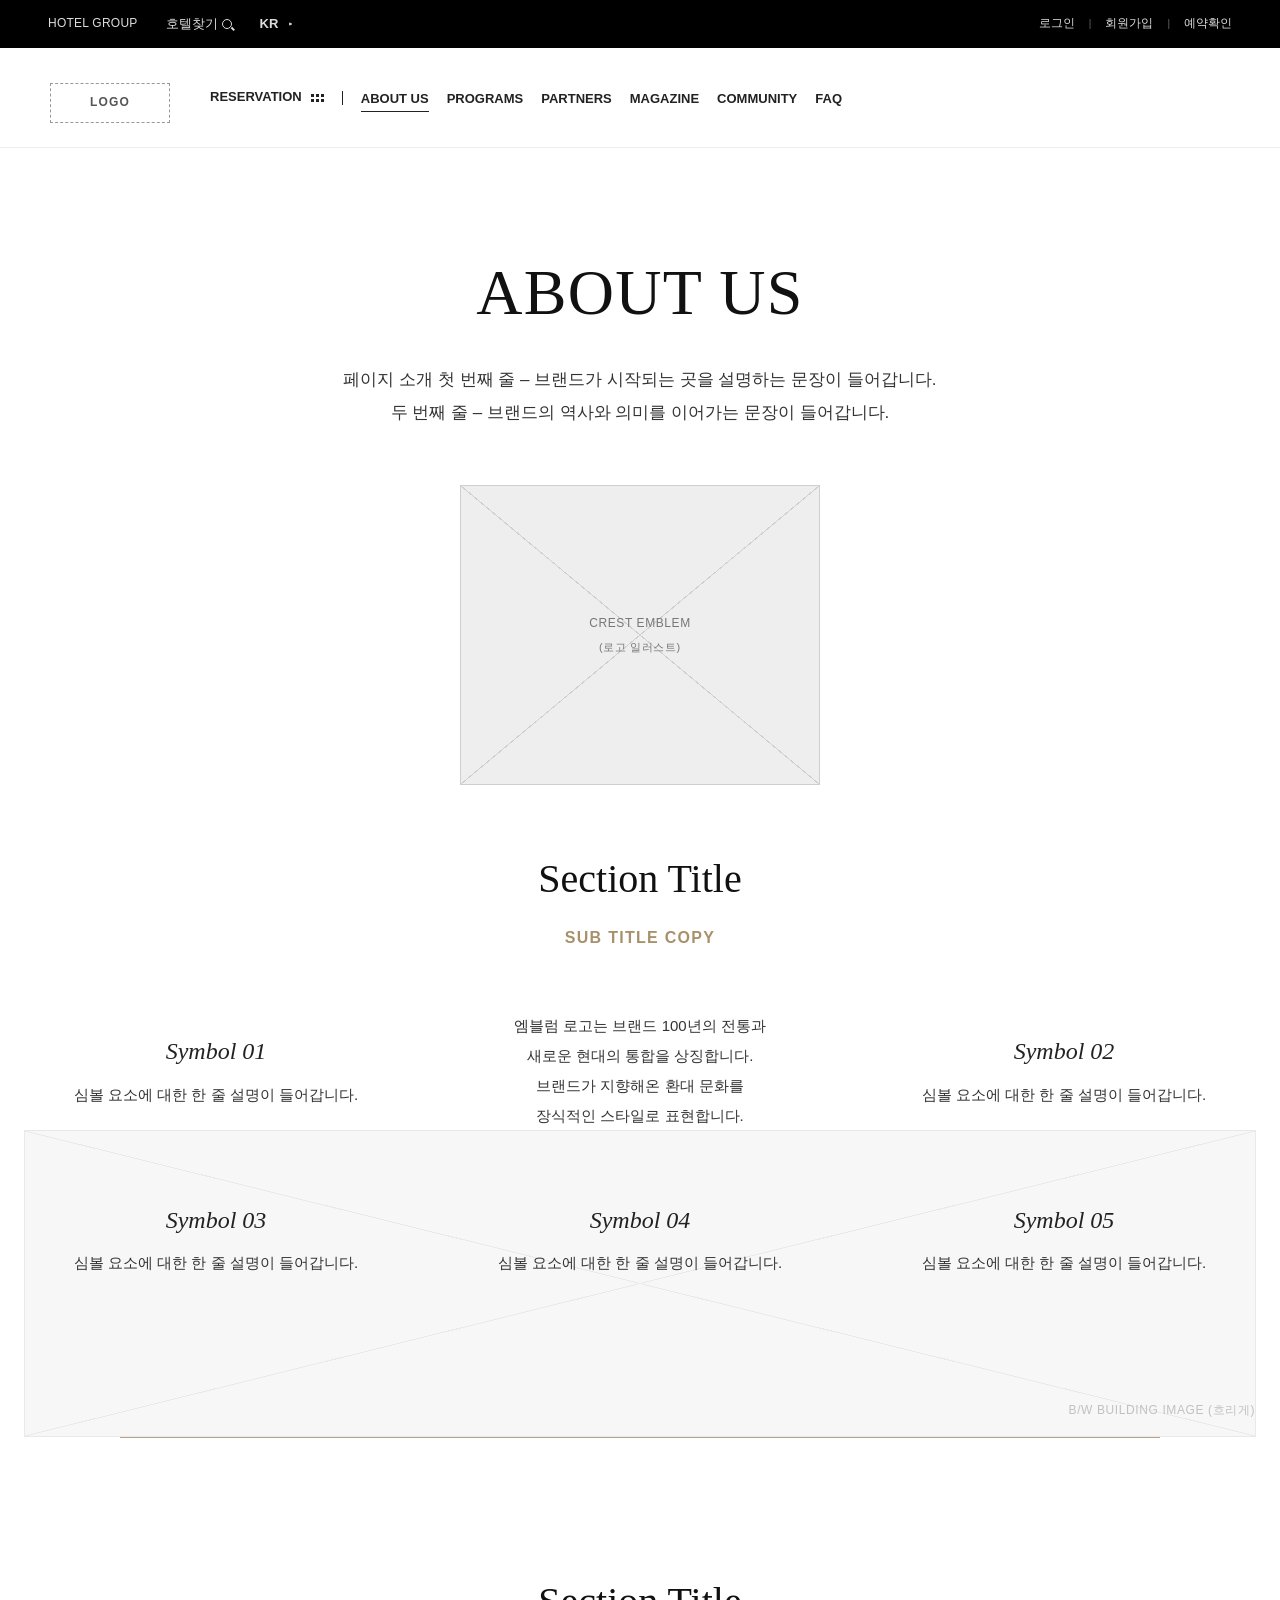
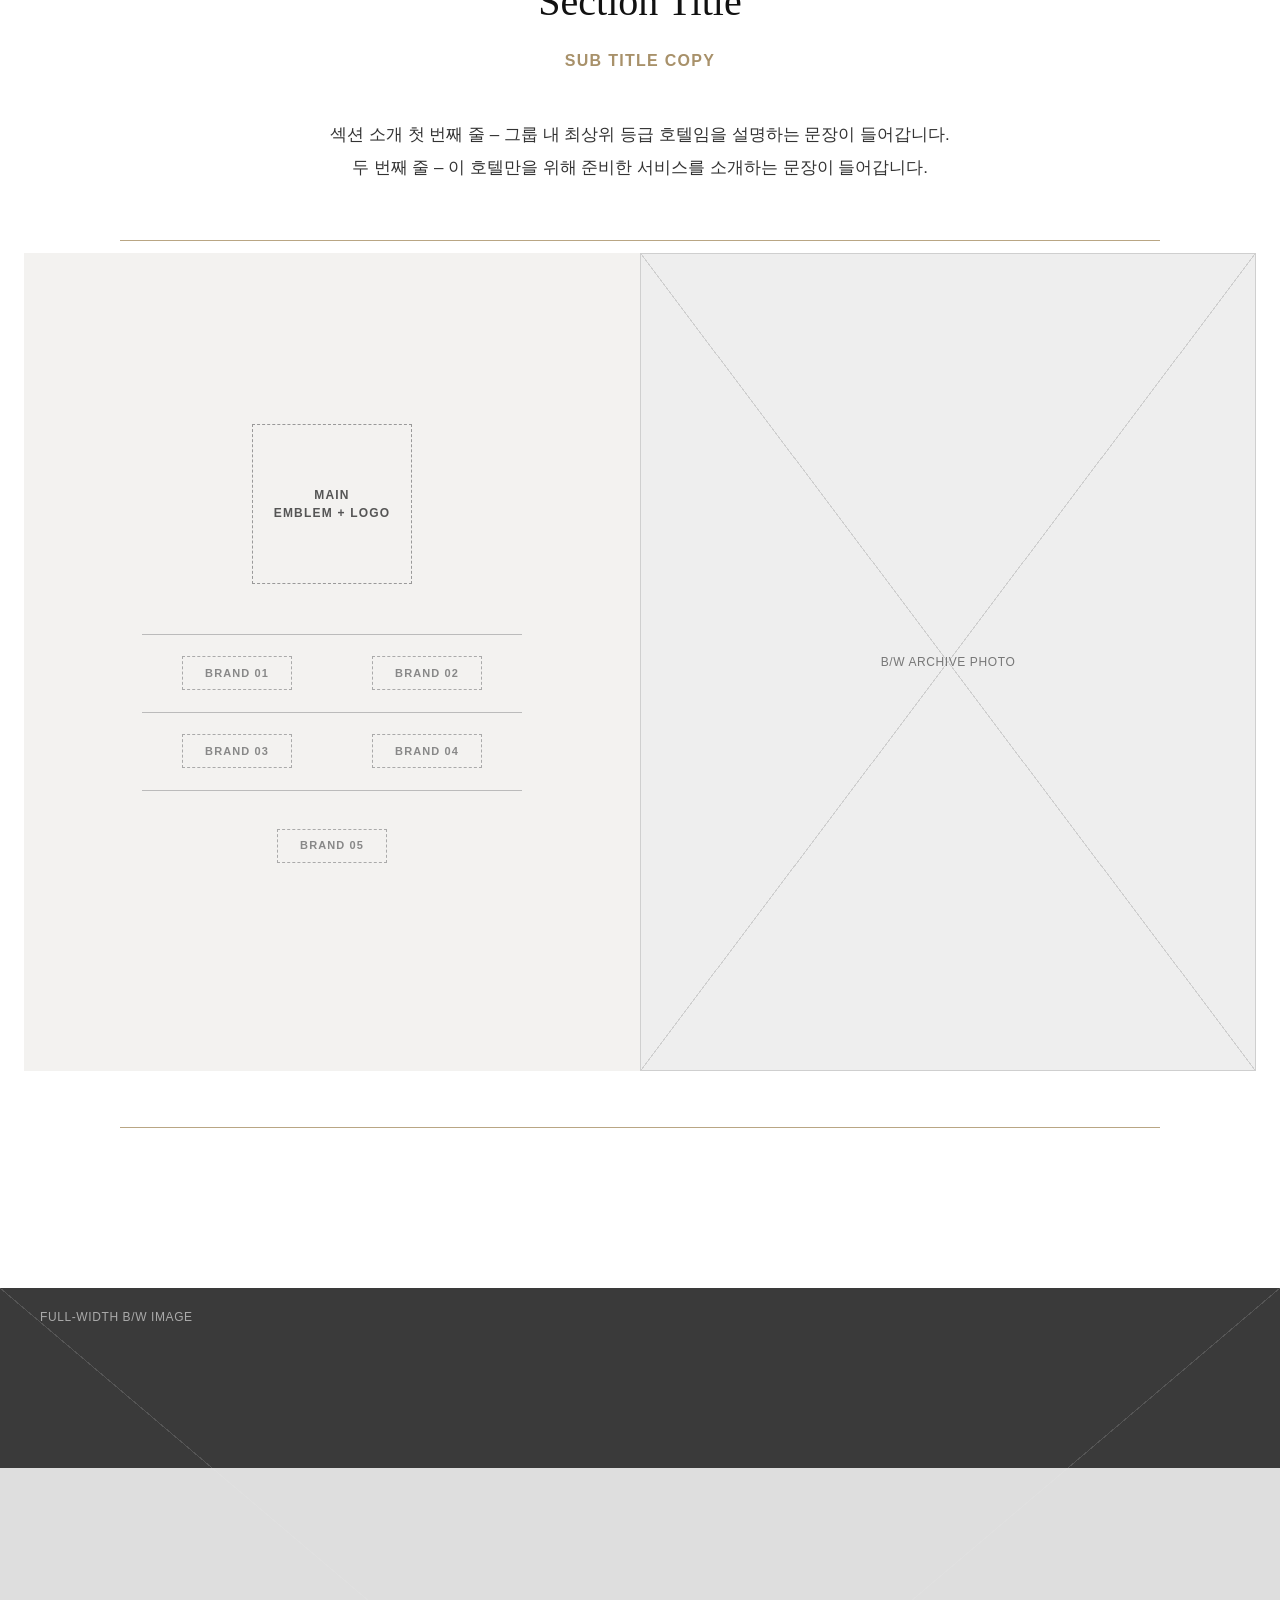
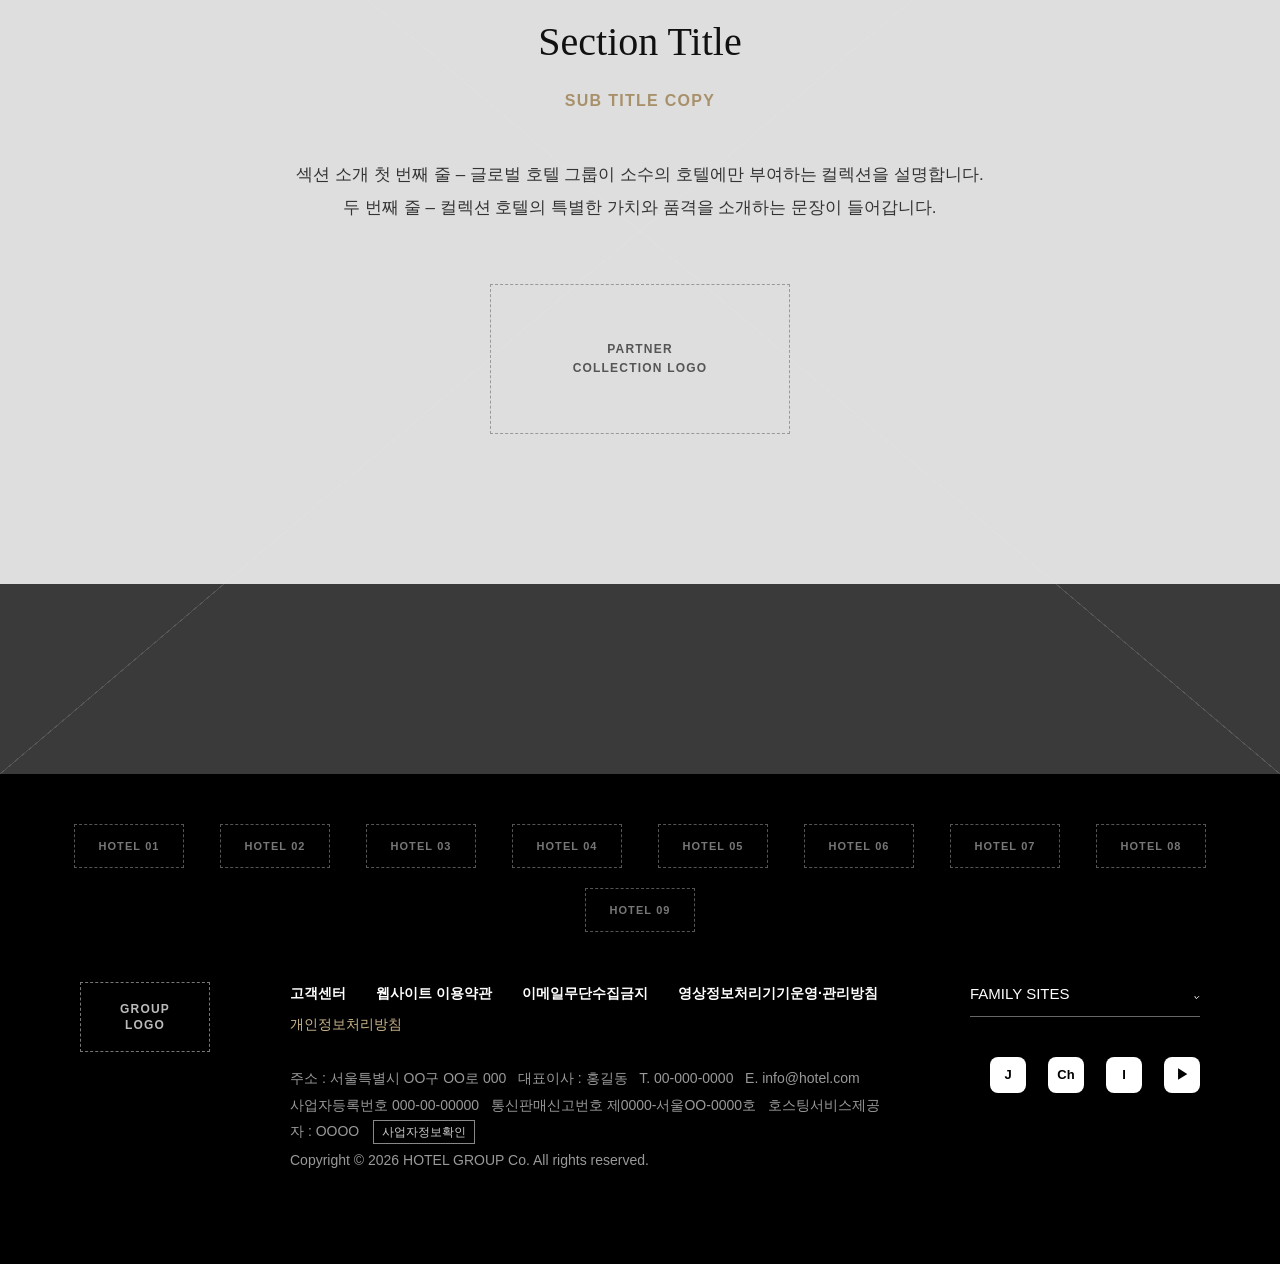
==== about.html @ b09f4f48 "ABOUT US, PROGRAMS, PARTNERS, MAGAZINE, COMMUNITY, FAQ 추가" ====
<!DOCTYPE html>
<html lang="ko" class="is-content">
<head>
  <meta charset="UTF-8">
  <meta name="viewport" content="width=device-width, initial-scale=1.0">
  <title>ABOUT US – Low-fidelity Wireframe</title>
  <link rel="stylesheet" href="css/style.css">
  <link rel="stylesheet" href="css/sub.css">
  <link rel="stylesheet" href="css/about.css">
</head>
<body>

<a href="#content" class="skip">본문 바로가기</a>

<!-- ============================================================
     HEADER
     - data-mode="default"    : 메인 영상 위 (햄버거 · 상품찾기 · KR, 투명)
     - data-mode="default" : 그 외 섹션 (상단 유틸바 + GNB, 흰 배경)
============================================================ -->
<header class="header" id="header" data-mode="default">

  <!-- 히어로용 미니 헤더 -->
  <div class="hd-hero">
    <button type="button" class="btn-ham" aria-label="전체메뉴 열기" aria-expanded="false" aria-controls="allMenu">
      <span></span><span></span><span></span>
    </button>
    <a href="#" class="hd-link">상품찾기 <i class="ico-search" aria-hidden="true"></i></a>
    <button type="button" class="hd-lang">KR <i aria-hidden="true">▸</i></button>
  </div>

  <!-- 기본 헤더 -->
  <div class="hd-full">
    <div class="util-bar">
      <div class="util-left">
        <a href="#" class="group-link">HOTEL GROUP</a>
        <a href="#" class="hd-link">호텔찾기 <i class="ico-search" aria-hidden="true"></i></a>
        <button type="button" class="hd-lang">KR <i aria-hidden="true">▸</i></button>
      </div>
      <ul class="util-right">
        <li><a href="#">로그인</a></li>
        <li><a href="#">회원가입</a></li>
        <li><a href="#">예약확인</a></li>
        <!-- <li><a href="#">멤버십</a></li> -->
      </ul>
    </div>
    <div class="gnb-bar">
      <h1 class="logo"><a href="index.html"><span class="ph-box">LOGO</span></a></h1>
      <nav class="gnb" aria-label="주메뉴">
        <a href="reservation.html" class="reserv-btn">RESERVATION <i class="ico-grid" aria-hidden="true"></i></a>
        <span class="gnb-sep" aria-hidden="true"></span>
        <ul class="gnb-list">
          <li><a href="about.html" class="on" aria-current="page">ABOUT US</a></li>
          <li><a href="programs.html">PROGRAMS</a></li>
          <li><a href="partners.html">PARTNERS</a></li>
          <li><a href="magazine.html">MAGAZINE</a></li>
          <li><a href="community.html">COMMUNITY</a></li>
          <li><a href="faq.html">FAQ</a></li>
        </ul>
      </nav>
      <button type="button" class="btn-ham dark" aria-label="전체메뉴 열기" aria-expanded="false" aria-controls="allMenu">
        <span></span><span></span><span></span>
      </button>
    </div>

    <!-- 서브바 (스크롤 시 GNB 줄 대신 노출) -->
    <div class="sub-bar">
      <p class="sub-name"><a href="index.html">HOTEL NAME</a></p>
      <a href="reservation.html" class="sub-reserv">RESERVATION</a>
      <nav class="crumb" aria-label="현재 위치">
        <ol>
          <li><a href="index.html">HOME</a></li>
          <li class="dd">
            <button type="button" class="dd-btn" aria-expanded="false">ABOUT <i class="caret" aria-hidden="true"></i></button>
            <ul class="dd-list">
              <li><a href="about.html" aria-current="true">ABOUT</a></li>
              <li><a href="programs.html">PROGRAM</a></li>
              <li><a href="partners.html">PARTNERS</a></li>
              <li><a href="magazine.html">MAGAZINE</a></li>
              <li><a href="#">COMMUNITY</a></li>
              <li><a href="faq.html">FAQ</a></li>
              <li><a href="reservation.html">RESERVATION</a></li>
            </ul>
          </li>
          <li class="dd">
            <button type="button" class="dd-btn" aria-expanded="false">ABOUT US <i class="caret" aria-hidden="true"></i></button>
            <ul class="dd-list">
              <li><a href="about.html" aria-current="page">ABOUT US</a></li>
              <li><a href="#">OUR PROMISE</a></li>
              <li><a href="#">LOCATION &amp; TRANSPORTATION</a></li>
              <li><a href="faq.html">FAQ</a></li>
              <li><a href="#">CONTACT US</a></li>
            </ul>
          </li>
        </ol>
      </nav>
    </div>
  </div>
</header>

<!-- ============================================================
     전체메뉴 (슬라이드 다운 / 슬라이드 업)
============================================================ -->
<div class="all-menu" id="allMenu" aria-hidden="true" inert data-fp-ignore>
  <div class="am-head">
    <span class="ph-box emblem">EMBLEM</span>
    <button type="button" class="am-close" aria-label="전체메뉴 닫기"><span></span><span></span></button>
  </div>

  <nav class="am-body" aria-label="전체메뉴">
    <div class="am-col">
      <button type="button" class="am-tit">ABOUT</button>
      <ul class="am-list">
        <li><a href="about.html" aria-current="page">ABOUT US</a></li>
        <li><a href="#">OUR PROMISE</a></li>
        <li><a href="#">LOCATION &amp; TRANSPORTATION</a></li>
        <li><a href="faq.html">FAQ</a></li>
        <li><a href="#">CONTACT US</a></li>
      </ul>
    </div>
    <div class="am-col">
      <button type="button" class="am-tit">PROGRAM</button>
      <ul class="am-list">
        <li><a href="programs.html">한눈에 보기</a></li>
        <li><a href="#">ROOM</a>
          <ul class="am-sub"><li><a href="#">Room Type 01</a></li><li><a href="#">Room Type 02</a></li><li><a href="#">Room Type 03</a></li><li><a href="#">Room Type 04</a></li></ul>
        </li>
        <li><a href="#">SUITE</a>
          <ul class="am-sub"><li><a href="#">Suite Type 01</a></li><li><a href="#">Suite Type 02</a></li><li><a href="#">Suite Type 03</a></li></ul>
        </li>
        <li><a href="#">SPECIALTY SUITE</a>
          <ul class="am-sub"><li><a href="#">Specialty 01</a></li><li><a href="#">Specialty 02</a></li></ul>
        </li>
      </ul>
    </div>
    <div class="am-col">
      <button type="button" class="am-tit">PARTNERS</button>
      <ul class="am-list">
        <li><a href="partners.html">한눈에 보기</a></li>
        <li><a href="#">Restaurant 01</a></li>
        <li><a href="#">Lounge &amp; Bar</a></li>
        <li><a href="#">Restaurant 02</a></li>
        <li><a href="#">Restaurant 03</a></li>
        <li><a href="#">Deli</a></li>
      </ul>
    </div>
    <div class="am-col">
      <button type="button" class="am-tit">MAGAZINE</button>
      <ul class="am-list">
        <li><a href="magazine.html">한눈에 보기</a></li>
        <li><a href="#">PACKAGE</a></li>
        <li><a href="#">EVENT</a></li>
      </ul>
    </div>
    <div class="am-col">
      <button type="button" class="am-tit">COMMUNITY</button>
      <ul class="am-list">
        <li><a href="index.html#meeting">한눈에 보기</a></li>
        <li><a href="#">MEETING</a>
          <ul class="am-sub"><li><a href="#">Signature Event</a></li></ul>
        </li>
        <li><a href="#">WEDDING</a>
          <ul class="am-sub"><li><a href="#">Signature Wedding</a></li></ul>
        </li>
      </ul>
    </div>
    <div class="am-col">
      <button type="button" class="am-tit">FAQ</button>
      <ul class="am-list">
        <li><a href="faq.html">한눈에 보기</a></li>
        <li><a href="#">FITNESS</a></li>
        <li><a href="#">POOL</a></li>
        <li><a href="#">SAUNA</a></li>
        <li><a href="#">PILATES</a></li>
        <li><a href="#">BUSINESS CENTER</a></li>
      </ul>
    </div>
    <div class="am-col">
      <button type="button" class="am-tit">RESERVATION</button>
      <ul class="am-list">
        <li><a href="#">한눈에 보기</a></li>
        <li><a href="#">ART COLLECTION</a></li>
        <li><a href="#">ART TOUR</a></li>
      </ul>
      <p class="am-tit sub">LOUNGE</p>
      <ul class="am-thumbs">
        <li><a href="#"><span class="ph dark">THUMB</span><em>Story 01</em></a></li>
        <li><a href="#"><span class="ph dark">THUMB</span><em>Story 02</em></a></li>
      </ul>
    </div>
  </nav>
</div>

<!-- 본문 (일반 스크롤 – 메인 영상 없음) -->
<main id="content" class="page-about">

    <!-- 01 PAGE INTRO – 첫 화면 : 페이지 타이틀 + 소개 + 대형 엠블럼 -->
    <section class="ab-intro" id="intro">
      <h2 class="ab-page-tit">ABOUT US</h2>
      <p class="ab-page-txt">
        페이지 소개 첫 번째 줄 – 브랜드가 시작되는 곳을 설명하는 문장이 들어갑니다.<br>
        두 번째 줄 – 브랜드의 역사와 의미를 이어가는 문장이 들어갑니다.
      </p>
      <div class="ph ab-emblem">CREST EMBLEM<small>(로고 일러스트)</small></div>
    </section>

    <!-- 02 THE CREST – 엠블럼 구성 요소 설명 (3열 × 2행 + 배경 건물 이미지) -->
    <section class="ab-sec ab-crest" id="crest">
      <div class="ab-head">
        <h2 class="ab-tit">Section Title</h2>
        <p class="ab-sub">SUB TITLE COPY</p>
      </div>

      <div class="crest-body">
        <div class="ph crest-bg" aria-hidden="true">B/W BUILDING IMAGE (흐리게)</div>
        <ul class="crest-grid">
          <li class="crest-item">
            <h3 class="crest-name">Symbol 01</h3>
            <p>심볼 요소에 대한 한 줄 설명이 들어갑니다.</p>
          </li>
          <li class="crest-item crest-lead">
            <p>
              엠블럼 로고는 브랜드 100년의 전통과<br>
              새로운 현대의 통합을 상징합니다.<br>
              브랜드가 지향해온 환대 문화를<br>
              장식적인 스타일로 표현합니다.
            </p>
          </li>
          <li class="crest-item">
            <h3 class="crest-name">Symbol 02</h3>
            <p>심볼 요소에 대한 한 줄 설명이 들어갑니다.</p>
          </li>
          <li class="crest-item">
            <h3 class="crest-name">Symbol 03</h3>
            <p>심볼 요소에 대한 한 줄 설명이 들어갑니다.</p>
          </li>
          <li class="crest-item">
            <h3 class="crest-name">Symbol 04</h3>
            <p>심볼 요소에 대한 한 줄 설명이 들어갑니다.</p>
          </li>
          <li class="crest-item">
            <h3 class="crest-name">Symbol 05</h3>
            <p>심볼 요소에 대한 한 줄 설명이 들어갑니다.</p>
          </li>
        </ul>
      </div>
      <span class="sec-line" aria-hidden="true"></span>
    </section>

    <!-- 03 THE HIGHEST LUXURY – 브랜드 포지션 + 계열 브랜드 로고 패널 / 흑백 사진 -->
    <section class="ab-sec ab-brand" id="brand">
      <div class="ab-head">
        <h2 class="ab-tit">Section Title</h2>
        <p class="ab-sub">SUB TITLE COPY</p>
        <p class="ab-txt">
          섹션 소개 첫 번째 줄 – 그룹 내 최상위 등급 호텔임을 설명하는 문장이 들어갑니다.<br>
          두 번째 줄 – 이 호텔만을 위해 준비한 서비스를 소개하는 문장이 들어갑니다.
        </p>
      </div>
      <span class="sec-line" aria-hidden="true"></span>

      <div class="brand-row">
        <div class="brand-panel">
          <span class="ph-box brand-main">MAIN<br>EMBLEM + LOGO</span>
          <ul class="brand-logos" aria-label="계열 브랜드">
            <li><span class="ph-box">BRAND 01</span></li>
            <li><span class="ph-box">BRAND 02</span></li>
            <li><span class="ph-box">BRAND 03</span></li>
            <li><span class="ph-box">BRAND 04</span></li>
            <li class="full"><span class="ph-box">BRAND 05</span></li>
          </ul>
        </div>
        <div class="ph brand-img">B/W ARCHIVE PHOTO</div>
      </div>
      <span class="sec-line" aria-hidden="true"></span>
    </section>

    <!-- 04 LUXURY COLLECTION – 풀폭 흑백 배경 + 가운데 반투명 밴드 -->
    <section class="ab-collection" id="collection">
      <div class="ph dark coll-bg" aria-hidden="true">FULL-WIDTH B/W IMAGE</div>
      <div class="coll-band">
        <div class="ab-head">
          <h2 class="ab-tit">Section Title</h2>
          <p class="ab-sub">SUB TITLE COPY</p>
          <p class="ab-txt">
            섹션 소개 첫 번째 줄 – 글로벌 호텔 그룹이 소수의 호텔에만 부여하는 컬렉션을 설명합니다.<br>
            두 번째 줄 – 컬렉션 호텔의 특별한 가치와 품격을 소개하는 문장이 들어갑니다.
          </p>
        </div>
        <span class="ph-box coll-logo">PARTNER<br>COLLECTION LOGO</span>
      </div>
    </section>

</main>

<!-- FOOTER -->
      <footer class="footer" id="footer">
        <ul class="family-logos" aria-label="계열 호텔">
          <li><a href="#" class="ph-box">HOTEL 01</a></li>
          <li><a href="#" class="ph-box">HOTEL 02</a></li>
          <li><a href="#" class="ph-box">HOTEL 03</a></li>
          <li><a href="#" class="ph-box">HOTEL 04</a></li>
          <li><a href="#" class="ph-box">HOTEL 05</a></li>
          <li><a href="#" class="ph-box">HOTEL 06</a></li>
          <li><a href="#" class="ph-box">HOTEL 07</a></li>
          <li><a href="#" class="ph-box">HOTEL 08</a></li>
          <li><a href="#" class="ph-box">HOTEL 09</a></li>
        </ul>
        <div class="foot-main">
          <span class="ph-box foot-logo">GROUP<br>LOGO</span>
          <div class="foot-info">
            <ul class="policy">
              <li><a href="#">고객센터</a></li>
              <li><a href="#">웹사이트 이용약관</a></li>
              <li><a href="#">이메일무단수집금지</a></li>
              <li><a href="#">영상정보처리기기운영·관리방침</a></li>
              <li><a href="#" class="point">개인정보처리방침</a></li>
            </ul>
            <address>
              <p>주소 : 서울특별시 OO구 OO로 000 &nbsp; 대표이사 : 홍길동 &nbsp; T. 00-000-0000 &nbsp; E. info@hotel.com</p>
              <p>사업자등록번호 000-00-00000 &nbsp; 통신판매신고번호 제0000-서울OO-0000호 &nbsp; 호스팅서비스제공자 : OOOO <a href="#" class="btn-biz">사업자정보확인</a></p>
              <p class="copy">Copyright © 2026 HOTEL GROUP Co. All rights reserved.</p>
            </address>
          </div>
          <div class="foot-side">
            <div class="family">
              <button type="button" class="family-btn" aria-expanded="false" aria-controls="familyList">FAMILY SITES <i aria-hidden="true">⌄</i></button>
              <ul class="family-list" id="familyList">
                <li><a href="#">Family Site 01</a></li><li><a href="#">Family Site 02</a></li>
                <li><a href="#">Family Site 03</a></li><li><a href="#">Family Site 04</a></li>
                <li><a href="#">Family Site 05</a></li><li><a href="#">Family Site 06</a></li>
              </ul>
            </div>
            <ul class="sns">
              <li><a href="#" class="sns-ico" aria-label="공식 앱">J</a></li>
              <li><a href="#" class="sns-ico" aria-label="메신저 채널">Ch</a></li>
              <li><a href="#" class="sns-ico" aria-label="인스타그램">I</a></li>
              <li><a href="#" class="sns-ico" aria-label="유튜브">▶</a></li>
            </ul>
          </div>
        </div>
      </footer>

<script src="js/ui.js"></script>
<script src="js/sub.js"></script>
</body>
</html>
---- css/style.css ----
@charset "UTF-8";
/* ==========================================================
   Low-fidelity Wireframe – Hotel Main (Fullpage)
   Grayscale / Placeholder
========================================================== */

/* ---------- Reset ---------- */
*, *::before, *::after { box-sizing: border-box; margin: 0; padding: 0; }
body {
  font-family: -apple-system, BlinkMacSystemFont, "Pretendard", "Apple SD Gothic Neo", "Noto Sans KR", "Malgun Gothic", sans-serif;
  font-size: 15px; line-height: 1.6; color: #222; background: #fff;
  -webkit-font-smoothing: antialiased;
}
/* 영상 화면일 때만 문서 스크롤 잠금 */
/* 스크롤바는 항상 표시(영상 화면에서도 같은 폭), 잠금은 body 높이를 화면에 맞춰 자름 */
html { overflow-y: scroll; }
html:not(.is-content) body, html.fp-lock body { height: var(--vh); overflow: hidden; }
ul, ol { list-style: none; }
a { color: inherit; text-decoration: none; }
button { font: inherit; color: inherit; background: none; border: 0; cursor: pointer; }
address { font-style: normal; }
[hidden] { display: none !important; }
:focus-visible { outline: 2px dashed #888; outline-offset: 2px; }
section[tabindex="-1"]:focus { outline: 0; } /* 앵커 이동 시 섹션 전체 테두리 방지 */

/* ---------- Tokens ---------- */
:root {
  --line: #cfcfcf;
  --ph: #eee;
  --sub: #777;
  --band: #eeecea;          /* 이미지 뒤 회색 띠 */
  --util-h: 48px;
  --gnb-h: 100px;
  --header-h: calc(var(--util-h) + var(--gnb-h));
  --vh: 100vh;
  --ease: cubic-bezier(.65, 0, .35, 1);
  --dur: 800ms;
  --serif: "Times New Roman", "Nanum Myeongjo", serif;
}
@supports (height: 100dvh) { :root { --vh: 100dvh; } }

.skip { position: absolute; left: -9999px; z-index: 999; background: #000; color: #fff; padding: 10px 16px; }
.skip:focus { left: 0; top: 0; }

/* ---------- Placeholder ---------- */
.ph {
  display: flex; flex-direction: column; align-items: center; justify-content: center; gap: 6px; text-align: center;
  background:
    linear-gradient(to top right, transparent calc(50% - .5px), var(--line) calc(50% - .5px), var(--line) calc(50% + .5px), transparent calc(50% + .5px)),
    linear-gradient(to bottom right, transparent calc(50% - .5px), var(--line) calc(50% - .5px), var(--line) calc(50% + .5px), transparent calc(50% + .5px)),
    var(--ph);
  border: 1px solid var(--line); color: var(--sub); font-size: 12px; letter-spacing: .05em;
}
.ph.dark {
  background:
    linear-gradient(to top right, transparent calc(50% - .5px), #555 calc(50% - .5px), #555 calc(50% + .5px), transparent calc(50% + .5px)),
    linear-gradient(to bottom right, transparent calc(50% - .5px), #555 calc(50% - .5px), #555 calc(50% + .5px), transparent calc(50% + .5px)),
    #3a3a3a;
  color: #aaa; border: 0;
}
.ph-box {
  display: inline-flex; align-items: center; justify-content: center; text-align: center;
  min-width: 120px; height: 40px; padding: 0 12px;
  border: 1px dashed #999; font-size: 12px; font-weight: 700; letter-spacing: .1em; color: #555;
}
.ph-box.lg { min-width: 200px; height: 72px; }

/* ---------- Typography ---------- */
.label { font-size: 15px; letter-spacing: .06em; color: #8a8a8a; margin-bottom: 18px; }
.h-serif { font-family: var(--serif); font-weight: 400; font-size: 44px; line-height: 1.25; color: #111; }
.h-serif.xl { font-size: 46px; }
.h-serif.sm { font-size: 20px; font-weight: 700; margin-bottom: 10px; }
.link-more { font-family: var(--serif); font-style: italic; font-size: 15px; color: #888; text-decoration: underline; text-underline-offset: 4px; }
.link-more:hover { color: #222; }

/* ==========================================================
   HEADER
========================================================== */
.header { position: fixed; inset: 0 0 auto; z-index: 100; }

/* 히어로 미니 헤더 */
.hd-hero {
  position: absolute; inset: 0 0 auto; height: var(--gnb-h);
  display: flex; align-items: center; gap: 36px; padding: 0 50px; color: #fff;
  transition: opacity .4s, transform .4s;
}
.btn-ham { width: 32px; height: 24px; display: flex; flex-direction: column; justify-content: space-between; transition: transform .4s var(--ease); }
.btn-ham span { display: block; height: 2px; background: currentColor; transition: width .3s; }
.btn-ham span:nth-child(2) { width: 80%; }
.btn-ham span:nth-child(3) { width: 60%; }
.hd-link { font-size: 13px; display: inline-flex; align-items: center; gap: 4px; }
.hd-lang { font-size: 13px; font-weight: 700; display: inline-flex; gap: 10px; align-items: center; }
.hd-lang i { font-size: 9px; font-style: normal; }
.ico-search { display: inline-block; width: 10px; height: 10px; border: 1.5px solid currentColor; border-radius: 50%; position: relative; }
.ico-search::after { content: ""; position: absolute; width: 4px; height: 1.5px; background: currentColor; right: -4px; bottom: -2px; transform: rotate(45deg); }

/* 기본 헤더 */
.hd-full { transform: translateY(-100%); transition: transform .5s var(--ease); background: #fff; }
.util-bar { height: var(--util-h); background: #000; color: #ddd; display: flex; align-items: center; justify-content: space-between; padding: 0 48px; font-size: 12px; }
.util-left { display: flex; align-items: center; gap: 28px; }
.group-link { letter-spacing: .02em; }
.util-right { display: flex; }
.util-right li + li::before { content: "|"; margin: 0 14px; color: #666; font-size: 10px; }
.gnb-bar { height: var(--gnb-h); display: flex; align-items: center; padding: 0 50px; gap: 60px; border-bottom: 1px solid #eee; }
.gnb { display: flex; align-items: center; gap: 0; flex: 1; }
.reserv-btn { font-size: 15px; font-weight: 700; display: inline-flex; align-items: center; gap: 8px; height: var(--gnb-h); }
.ico-grid { width: 14px; height: 10px; background:
  radial-gradient(circle, #222 1.6px, transparent 1.7px) 0 0 / 5px 5px; }
.gnb-sep { width: 1px; height: 14px; background: #222; margin: 0 54px; }
.gnb-list { display: flex; gap: 40px; }
.gnb-list a { font-size: 15px; font-weight: 700; white-space: nowrap; position: relative; }
.gnb-list a::after { content: ""; position: absolute; left: 0; right: 0; bottom: -6px; height: 1px; background: #222; transform: scaleX(0); transition: transform .25s; }
.gnb-list a:hover::after, .gnb-list a.on::after { transform: scaleX(1); }
.gnb-bar .btn-ham { display: none; color: #222; }

/* 모드 전환 */
/* 전체메뉴 열림: 미니 헤더(햄버거 · 상품찾기 · KR)는 제자리에 그대로, 메뉴 위에 표시 */
html.menu-open .header { z-index: 400; pointer-events: none; } /* 투명한 헤더 상자가 메뉴(닫기 버튼)를 덮지 않게 – 미니 헤더만 아래에서 다시 켬 */
html.menu-open .header[data-mode] .hd-hero { opacity: 1; transform: none; color: #fff; }
html.menu-open .hd-hero > * { pointer-events: auto; }  /* 미니 헤더 줄 전체가 아니라 버튼·링크만 클릭 받음 (모바일 X 버튼이 이 줄 안에 있음) */
html.menu-open .header[data-mode] .hd-full { transform: translateY(-100%); }
html.menu-open .hd-hero .btn-ham { transform: rotate(-45deg); }      /* 열림 상태: 사선 */
html.menu-open .hd-hero .btn-ham span { width: 100%; }
.header[data-mode="default"] .hd-hero { opacity: 0; transform: translateY(-20px); pointer-events: none; }
.header[data-mode="default"] .hd-full { transform: none; }

/* ==========================================================
   ALL MENU – 슬라이드 다운 / 슬라이드 업
========================================================== */
.all-menu {
  position: fixed; inset: 0; z-index: 300; background: #111; color: #fff; overflow-y: auto;
  transform: translateY(-100%); visibility: hidden;
  transition: transform .6s var(--ease), visibility 0s linear .6s;
}
.all-menu.open { transform: none; visibility: visible; transition: transform .6s var(--ease), visibility 0s; }
.am-head { position: relative; height: 170px; display: flex; justify-content: center; padding-top: 18px; }
.emblem { border-color: #777; color: #999; width: 120px; height: 100px; }
.am-close { position: absolute; right: 270px; top: 122px; width: 28px; height: 28px; }
.am-close span { position: absolute; left: 0; top: 50%; width: 100%; height: 1.5px; background: #fff; }
.am-close span:first-child { transform: rotate(45deg); }
.am-close span:last-child { transform: rotate(-45deg); }

.am-body { display: grid; grid-template-columns: repeat(7, 1fr); gap: 24px; padding: 30px 250px 60px; }
.am-tit { display: block; font-size: 15px; font-weight: 600; color: #999; letter-spacing: .04em; text-align: left; margin-bottom: 40px; cursor: default; }
.am-tit.sub { margin: 90px 0 18px; }
.am-list > li { margin-bottom: 30px; }
.am-list > li > a { font-size: 18px; font-weight: 700; line-height: 1.2; }
.am-list > li > a:hover { text-decoration: underline; text-underline-offset: 4px; }
.am-sub { margin-top: 14px; }
.am-sub li + li { margin-top: 12px; }
.am-sub a { font-size: 14px; color: #999; }
.am-sub a:hover { color: #fff; }
.am-thumbs li + li { margin-top: 20px; }
.am-thumbs .ph { width: 100%; aspect-ratio: 5 / 4; }
.am-thumbs em { display: block; margin-top: 10px; font-style: normal; font-size: 14px; color: #999; }

/* ==========================================================
   HERO LAYER – 첫 화면만 풀페이지 방식
   · 기본: 화면을 덮는 고정 레이어
   · html.is-content: 위로 올라가며 사라짐 → 본문 일반 스크롤
========================================================== */
.s-hero {
  position: fixed; inset: 0; z-index: 50; background: #000;
  transition: transform var(--dur) var(--ease), visibility 0s;
}
html.is-content .s-hero { transform: translateY(-100%); visibility: hidden; transition: transform var(--dur) var(--ease), visibility 0s linear var(--dur); }
html.no-anim .s-hero, html.no-anim .hd-full, html.no-anim .hd-hero { transition: none !important; }
#content { padding-top: var(--header-h); }
@media (prefers-reduced-motion: reduce) {
  .s-hero, .all-menu, .hd-full, .hd-hero { transition: none !important; }
}

/* ==========================================================
   SECTIONS
========================================================== */
/* 01 HERO */
.hero-media { position: absolute; inset: 0; font-size: 13px; }
.hero-ctrl { position: absolute; right: 44px; top: 50%; transform: translateY(-50%); display: flex; flex-direction: column; align-items: center; gap: 22px; }
.btn-ctrl { color: #fff; font-size: 20px; width: 44px; height: 44px; display: flex; align-items: center; justify-content: center; }
.btn-ctrl.circle { border: 1.5px solid #fff; border-radius: 50%; font-size: 14px; }

/* 02 INTRO */
.s-intro { min-height: calc(var(--vh) - var(--header-h)); display: flex; flex-direction: column; }
.intro-inner { flex: 1; display: flex; flex-direction: column; align-items: center; justify-content: center; gap: 44px; text-align: center; padding: 40px 24px; }
.sec-line { display: block; width: calc(100% - 450px); max-width: 1440px; height: 1px; background: #b9a684; margin: 0 auto; flex-shrink: 0; }

/* 03~05 FEATURE (통일된 섹션) */
.feat-head { max-width: 1440px; margin: 0 auto; padding: 100px 24px 40px; text-align: center; width: calc(100% - 450px); }
.feat-head .label { margin-bottom: 20px; }
.feat-txt { margin: 28px 0 36px; font-size: 17px; line-height: 1.9; color: #333; }
.feat-visual { position: relative; padding: 0 290px; }
.feat-visual::before { content: ""; position: absolute; left: 0; right: 0; top: 40%; bottom: 0; background: var(--band); }  /* 이미지 뒤 회색 띠 */
.feat-img { position: relative; width: 100%; max-width: 1312px; margin: 0 auto; aspect-ratio: 1312 / 488; }
.feat-story { background: var(--band); display: flex; justify-content: center; align-items: center; gap: 40px; padding: 40px 24px 50px; }
.feat-thumb { width: 336px; aspect-ratio: 336 / 207; flex-shrink: 0; position: relative; }
.feat-thumb small { position: absolute; left: 10px; bottom: 8px; font-size: 11px; }
.feat-desc { max-width: 520px; }
.feat-desc p { font-size: 16px; line-height: 2; color: #333; }

/* 06 APPLY – 모집 안내 (어두운 배경 + 가운데 정렬) */
.s-apply { position: relative; min-height: calc(var(--vh) - var(--header-h)); display: flex; align-items: center; justify-content: center; background: #111; color: #fff; overflow: hidden; }
.apply-bg { position: absolute; inset: 0; font-size: 12px; align-items: flex-start; justify-content: flex-start; padding: 24px 40px; }
.apply-bg::after { content: ""; position: absolute; inset: 0; background: rgba(0,0,0,.55); } /* 글씨 가독성용 */
.apply-inner { position: relative; z-index: 1; width: 100%; max-width: 680px; padding: 100px 24px; display: flex; flex-direction: column; align-items: center; text-align: center; }
.apply-label { font-size: 12px; letter-spacing: .3em; color: #ddd; margin-bottom: 18px; }
.apply-tit { font-family: var(--serif); font-weight: 400; font-size: 44px; letter-spacing: .02em; line-height: 1.3; }
.apply-line { display: block; width: 48px; height: 1px; background: rgba(255,255,255,.6); margin: 32px 0; }
.apply-txt { font-size: 15px; line-height: 2.1; color: #e6e6e6; }
.apply-btn { display: inline-flex; align-items: center; justify-content: center; margin-top: 48px; min-width: 200px; height: 50px; padding: 0 28px; border: 1px solid #fff; font-size: 13px; font-weight: 600; letter-spacing: .25em; transition: background .2s, color .2s; }
.apply-btn:hover { background: #fff; color: #111; }
.apply-contact { width: 100%; margin-top: 56px; padding-top: 36px; border-top: 1px solid rgba(255,255,255,.25); }
.contact-tit { font-size: 12px; letter-spacing: .3em; color: #ccc; margin-bottom: 18px; }
.apply-contact dl { display: flex; justify-content: center; flex-wrap: wrap; gap: 8px 48px; font-size: 14px; }
.apply-contact dl > div { display: flex; align-items: baseline; gap: 14px; }
.apply-contact dt { font-size: 11px; letter-spacing: .25em; color: #aaa; }
.apply-contact a { color: #fff; text-decoration: underline; text-underline-offset: 4px; }

/* 07 FOOTER */
.footer { background: #000; color: #aaa; padding: 50px 0 90px; font-size: 14px; }
.family-logos { display: flex; justify-content: center; flex-wrap: wrap; gap: 20px 36px; padding: 0 24px 50px; }
.family-logos .ph-box { min-width: 110px; height: 44px; border-color: #555; color: #777; font-size: 11px; }
.foot-main { display: flex; align-items: flex-start; gap: 100px; padding: 0 250px; }
.foot-logo { min-width: 130px; height: 70px; border-color: #777; color: #bbb; line-height: 1.4; }
.foot-info { flex: 1; }
.policy { display: flex; flex-wrap: wrap; gap: 8px 30px; margin-bottom: 30px; }
.policy a { color: #fff; font-weight: 600; }
.policy a.point { color: #c8b48a; font-weight: 400; }
.foot-info address p { line-height: 1.9; color: #999; }
.btn-biz { display: inline-block; border: 1px solid #888; padding: 0 8px; margin-left: 10px; font-size: 12px; color: #ccc; line-height: 22px; }
.copy { margin-top: 2px; }
.foot-side { width: 230px; flex-shrink: 0; }
.family { position: relative; }
.family-btn { width: 100%; display: flex; justify-content: space-between; color: #fff; font-size: 15px; padding-bottom: 10px; border-bottom: 1px solid #666; }
.family-list { position: absolute; left: 0; right: 0; bottom: 100%; background: #222; border: 1px solid #555; display: none; max-height: 220px; overflow-y: auto; }
.family.open .family-list { display: block; }
.family-list a { display: block; padding: 8px 14px; color: #ddd; }
.family-list a:hover { background: #333; }
.sns { display: flex; gap: 22px; margin-top: 40px; justify-content: flex-end; }
.sns-ico { display: flex; align-items: center; justify-content: center; width: 36px; height: 36px; background: #fff; color: #000; border-radius: 8px; font-size: 13px; font-weight: 700; }

/* ==========================================================
   RESPONSIVE
========================================================== */
@media (max-width: 1600px) {
  .gnb-bar { gap: 40px; }
  .gnb-sep { margin: 0 30px; }
  .gnb-list { gap: 28px; }
  .am-body { padding: 30px 80px 60px; }
  .am-close { right: 80px; }
  .feat-visual { padding: 0 120px; }
  .foot-main { padding: 0 80px; gap: 80px; }
  .sec-line, .feat-head { width: calc(100% - 240px); }
}

@media (max-width: 1280px) {
  .gnb-list { gap: 18px; }
  .gnb-list a, .reserv-btn { font-size: 13px; }
  .gnb-sep { margin: 0 18px; }
  .am-body { grid-template-columns: repeat(4, 1fr); row-gap: 40px; }
}

@media (max-width: 1024px) {
  :root { --util-h: 0px; --gnb-h: 64px; }
  .util-bar, .gnb { display: none; }
  .gnb-bar { justify-content: space-between; padding: 0 20px; }
  .gnb-bar .btn-ham { display: flex; }
  .hd-hero { padding: 0 20px; gap: 20px; }
  .hd-hero .hd-link { display: none; }

  .am-head { height: 100px; }
  .emblem { width: 80px; height: 64px; }
  .am-close { right: 20px; top: 20px; }
  .am-body { display: block; padding: 0 20px 40px; }
  .am-col { border-bottom: 1px solid #333; }
  .am-tit { width: 100%; margin: 0; padding: 18px 0; font-size: 16px; color: #fff; cursor: pointer; display: flex; justify-content: space-between; }
  .am-tit:not(.sub)::after { content: "+"; }
  .am-col.open > .am-tit::after { content: "−"; }
  .am-tit.sub { display: none; }
  .am-list, .am-thumbs { display: none; padding-bottom: 18px; }
  .am-col.open .am-list { display: block; }
  .am-list > li { margin-bottom: 16px; }
  .am-list > li > a { font-size: 15px; }

  .hero-ctrl { right: 16px; }
  .h-serif { font-size: 32px; }
  .h-serif.xl { font-size: 32px; }
  .intro-inner { gap: 28px; }
  .sec-line, .feat-head { width: calc(100% - 48px); }
  .feat-head { padding: 56px 0 28px; }
  .feat-txt { font-size: 15px; margin: 20px 0 24px; }
  .feat-txt br { display: none; }
  .feat-visual { padding: 0 24px; }
  .feat-img { aspect-ratio: 16 / 9; }
  .feat-story { flex-direction: column; align-items: stretch; gap: 20px; padding: 28px 24px 40px; }
  .feat-thumb { width: 100%; }
  .feat-desc p { font-size: 14px; line-height: 1.9; }

  .family-logos { gap: 12px; padding-bottom: 32px; }
  .family-logos .ph-box { min-width: 90px; height: 36px; }
  .foot-main { flex-direction: column; gap: 28px; padding: 0 24px; }
  .foot-side { width: 100%; }
  .sns { justify-content: flex-start; margin-top: 24px; }

  .apply-tit { font-size: 32px; }
  .apply-txt br { display: none; }
  .apply-inner { padding: 72px 24px; }
}


@media (max-width: 640px) {
  .h-serif, .h-serif.xl { font-size: 26px; }
  .label { font-size: 13px; }
  .policy { gap: 6px 16px; font-size: 13px; }
  .foot-info address p { font-size: 12px; }

  .apply-tit { font-size: 26px; }
  .apply-line { margin: 24px 0; }
  .apply-txt { font-size: 14px; line-height: 1.9; }
  .apply-btn { margin-top: 32px; }
  .apply-contact { margin-top: 40px; padding-top: 28px; }
  .apply-contact dl { flex-direction: column; align-items: center; gap: 10px; }
}
---- css/sub.css ----
@charset "UTF-8";
/* ==========================================================
   서브페이지 공통 (style.css 다음에 로드)
   about · programs · partners · magazine · faq
   · 헤더 서브바 : 스크롤 시 GNB 줄 → 페이지명 · RESERVATION · 브레드크럼 (js/sub.js)
   · 왼쪽 정렬 인트로 / 회색 검색 띠 / 가운데 정렬 섹션 헤드 / MORE 버튼
========================================================== */
:root {
  --gold: #a8916a;
  --inner: 1400px;
  --search-bg: #f6f6f6;
  --panel: #f3f2f0;          /* 연한 베이지 패널 */
}
.blind { position: absolute; width: 1px; height: 1px; margin: -1px; overflow: hidden; clip: rect(0 0 0 0); white-space: nowrap; }

/* ==========================================================
   HEADER – 서브바 (스크롤 시 GNB 줄 대신)
========================================================== */
.hd-full { position: relative; }
.gnb-bar, .sub-bar { transition: opacity .3s, visibility 0s linear .3s; }
.sub-bar {
  position: absolute; left: 0; right: 0; top: var(--util-h); height: var(--gnb-h);
  display: flex; align-items: center; gap: 90px; padding: 0 50px;
  background: #fff; border-bottom: 1px solid #eee;
  opacity: 0; visibility: hidden;
}
.header.is-sub .gnb-bar { opacity: 0; visibility: hidden; }
.header.is-sub .sub-bar { opacity: 1; visibility: visible; transition: opacity .3s, visibility 0s; }

.sub-name { font-size: 15px; font-weight: 700; letter-spacing: .02em; min-width: 120px; }
.sub-reserv { font-size: 15px; }
.crumb { margin-left: auto; }
.crumb ol { display: flex; align-items: center; }
.crumb ol > li + li::before { content: ""; display: inline-block; width: 1px; height: 12px; background: #ccc; margin: 0 20px; vertical-align: middle; }
.crumb ol > li > a, .dd-btn { font-size: 15px; }

/* 드롭다운 */
.dd { position: relative; display: inline-block; }
.dd-btn { display: inline-flex; align-items: center; gap: 10px; height: var(--gnb-h); }
.caret { width: 0; height: 0; border-left: 4px solid transparent; border-right: 4px solid transparent; border-top: 5px solid currentColor; transition: transform .2s; }
.dd-list {
  position: absolute; left: -16px; top: calc(100% - 20px); min-width: 200px; background: #fff; border: 1px solid #ddd; padding: 10px 0;
  opacity: 0; visibility: hidden; transform: translateY(-6px); transition: .2s;
}
.crumb .dd-list { left: auto; right: -16px; }
.dd:hover .dd-list, .dd:focus-within .dd-list, .dd.open .dd-list { opacity: 1; visibility: visible; transform: none; }
.dd:hover .caret, .dd.open .caret { transform: rotate(180deg); }
.dd-list a { display: block; padding: 8px 20px; font-size: 13px; font-weight: 600; white-space: nowrap; }
.dd-list a:hover { background: #f3f3f3; }
.dd-list a[aria-current] { color: var(--gold); }

/* ==========================================================
   왼쪽 정렬 인트로 (programs · magazine · faq)
========================================================== */
.sp-inner { width: calc(100% - 500px); max-width: var(--inner); margin: 0 auto; }
.sp-intro { padding: 110px 0 82px; }
.sp-page-tit { font-family: var(--serif); font-weight: 400; font-size: 64px; line-height: 1.1; letter-spacing: .02em; color: #111; }
.sp-page-txt { margin-top: 22px; font-size: 19px; line-height: 1.9; color: #222; }

/* ==========================================================
   회색 검색 띠 (programs · faq)
========================================================== */
.sp-search { background: var(--search-bg); padding: 48px 0; }
.search-row { display: flex; align-items: flex-end; gap: 28px; }
.search-input {
  flex: 1; min-width: 0; height: 50px; padding: 0 2px; border: 0; border-bottom: 1px solid #222; background: transparent;
  font: inherit; font-size: 17px; color: #222;
}
.search-input::placeholder { color: #aaa; }
.search-input:focus-visible { outline: 0; box-shadow: 0 1px 0 #222; }  /* 포커스: 밑줄 두껍게 */
.search-input::-webkit-search-cancel-button { display: none; }
.btn-search { flex-shrink: 0; width: 162px; height: 50px; margin-left: 12px; border: 1px solid #222; font-size: 16px; transition: background .2s, color .2s; }
.btn-search:hover { background: #222; color: #fff; }

/* ==========================================================
   가운데 정렬 섹션 헤드 (about · partners)
========================================================== */
.ab-sec { padding-top: 140px; }
.ab-head { max-width: var(--inner); margin: 0 auto; padding: 0 24px; text-align: center; }
.ab-tit { font-family: var(--serif); font-weight: 400; font-size: 40px; line-height: 1.2; color: #111; }
.ab-sub { margin-top: 22px; font-size: 16px; font-weight: 600; letter-spacing: .08em; color: var(--gold); }
.ab-txt { margin-top: 44px; font-size: 17px; line-height: 1.95; color: #333; }

/* ==========================================================
   MORE 버튼 (programs · magazine)
========================================================== */
.sp-more-wrap { text-align: center; margin-top: 140px; }
.sp-more-wrap[hidden] { display: none; }
.sp-more { font-size: 18px; letter-spacing: .03em; padding-bottom: 4px; border-bottom: 1.5px solid #222; }

/* ==========================================================
   RESPONSIVE
========================================================== */
@media (max-width: 1600px) {
  .sub-bar { gap: 50px; }
  .sp-inner { width: calc(100% - 240px); }
}
@media (max-width: 1280px) {
  .search-row { flex-wrap: wrap; }
  .btn-search { margin-left: 0; }
}
@media (max-width: 1024px) {
  /* 모바일: 서브바 없이 기본 헤더(로고 + 햄버거) 유지 */
  .sub-bar { display: none; }
  .header.is-sub .gnb-bar { opacity: 1; visibility: visible; }

  .sp-inner { width: calc(100% - 48px); }
  .sp-intro { padding: 64px 0 48px; }
  .sp-page-tit { font-size: 40px; }
  .sp-page-txt { font-size: 15px; }
  .sp-page-txt br { display: none; }

  .sp-search { padding: 32px 0; }
  .search-row { gap: 16px; }
  .search-input { flex: 1 1 100%; font-size: 15px; }
  .btn-search { width: 100%; }

  .ab-sec { padding-top: 80px; }
  .ab-tit { font-size: 30px; }
  .ab-sub { font-size: 14px; margin-top: 14px; }
  .ab-txt { margin-top: 24px; font-size: 15px; }
  .ab-txt br { display: none; }

  .sp-more-wrap { margin-top: 64px; }
}
@media (max-width: 640px) {
  .sp-page-tit { font-size: 32px; }
  .ab-tit { font-size: 26px; }
}
---- css/about.css ----
@charset "UTF-8";
/* ==========================================================
   ABOUT US – Low-fidelity Wireframe (style.css → sub.css 다음에 로드)
========================================================== */
/* 섹션 헤드(.ab-head/.ab-tit/.ab-sub/.ab-txt)는 sub.css */
.page-about .sec-line { width: calc(100% - 500px); max-width: var(--inner); }

/* ==========================================================
   01 PAGE INTRO
========================================================== */
.ab-intro { display: flex; flex-direction: column; align-items: center; text-align: center; padding: 110px 24px 0; }
.ab-page-tit { font-family: var(--serif); font-weight: 400; font-size: 64px; line-height: 1.1; letter-spacing: .02em; color: #111; }
.ab-page-txt { margin-top: 36px; font-size: 17px; line-height: 1.9; color: #333; }
.ab-emblem { width: 360px; aspect-ratio: 360 / 300; margin-top: 56px; }
.ab-emblem small, .crest-bg small { font-size: 11px; }

/* ==========================================================
   02 THE CREST – 3열 × 2행
========================================================== */
.ab-crest { padding-top: 70px; }
.crest-body { position: relative; max-width: var(--inner); margin: 60px auto 0; padding: 0 24px; }
.crest-bg {                 /* 하단에 깔린 흐린 건물 사진 */
  position: absolute; left: 50%; bottom: 0; transform: translateX(-50%);
  width: min(1320px, calc(100% - 48px)); height: 72%;
  opacity: .45; align-items: flex-end; justify-content: flex-end; padding: 0 0 16px;
}
.crest-grid {
  position: relative; z-index: 1;
  display: grid; grid-template-columns: repeat(3, 1fr); row-gap: 70px; column-gap: 40px;
  padding-bottom: 160px; text-align: center;
}
.crest-item { display: flex; flex-direction: column; justify-content: center; }
.crest-name { font-family: var(--serif); font-style: italic; font-weight: 400; font-size: 28px; color: #222; margin-bottom: 10px; }
.crest-item p { font-size: 16px; line-height: 1.9; color: #333; }
.crest-lead p { font-size: 16px; line-height: 2; }

/* ==========================================================
   03 THE HIGHEST LUXURY – 로고 패널 + 흑백 사진
========================================================== */
.ab-brand .sec-line { margin-top: 56px; }
.brand-row { display: flex; max-width: 1280px; margin: 12px auto 12px; padding: 0 24px; }
.brand-row > * { flex: 1 1 50%; }
.brand-panel { background: var(--panel); display: flex; flex-direction: column; align-items: center; justify-content: center; padding: 60px 40px; }
.brand-main { min-width: 160px; height: 160px; line-height: 1.5; }
.brand-logos { width: 100%; max-width: 380px; margin-top: 50px; display: grid; grid-template-columns: 1fr 1fr; border-top: 1px solid #bbb; }
.brand-logos li { display: flex; align-items: center; justify-content: center; height: 78px; border-bottom: 1px solid #bbb; }
.brand-logos li.full { grid-column: 1 / -1; height: 110px; border-bottom: 0; }
.brand-logos .ph-box { min-width: 110px; height: 34px; font-size: 11px; color: #888; border-color: #aaa; }
.brand-img { aspect-ratio: 640 / 850; }

/* ==========================================================
   04 LUXURY COLLECTION – 풀폭 흑백 + 반투명 밴드
========================================================== */
.ab-collection { position: relative; margin-top: 160px; padding: 180px 0 190px; overflow: hidden; }
.coll-bg { position: absolute; inset: 0; align-items: flex-start; justify-content: flex-start; padding: 20px 40px; font-size: 12px; }
.coll-band { position: relative; z-index: 1; background: rgba(240, 240, 240, .9); padding: 150px 24px 150px; text-align: center; }
.coll-logo { margin-top: 60px; min-width: 300px; height: 150px; line-height: 1.6; }

/* ==========================================================
   RESPONSIVE
========================================================== */
@media (max-width: 1600px) {
  .page-about .sec-line { width: calc(100% - 240px); }
}

@media (max-width: 1280px) {
  .crest-name { font-size: 24px; }
  .crest-item p { font-size: 15px; }
}

@media (max-width: 1024px) {
  .ab-page-txt br { display: none; }
  .page-about .sec-line { width: calc(100% - 48px); }

  .ab-intro { padding-top: 64px; }
  .ab-page-tit { font-size: 40px; }
  .ab-page-txt { margin-top: 20px; font-size: 15px; }
  .ab-emblem { width: 240px; margin-top: 36px; }

  .ab-crest { padding-top: 56px; }
  .crest-body { margin-top: 36px; }
  .crest-grid { grid-template-columns: 1fr; row-gap: 36px; padding-bottom: 260px; }
  .crest-lead { order: -1; }                 /* 설명 문단을 맨 위로 */
  .crest-lead p br { display: none; }
  .crest-bg { height: 240px; }

  .ab-brand .sec-line { margin-top: 36px; }
  .brand-row { flex-direction: column; margin: 24px auto; }
  .brand-panel { padding: 48px 24px; }
  .brand-main { min-width: 120px; height: 120px; }
  .brand-img { aspect-ratio: 4 / 3; }

  .ab-collection { margin-top: 80px; padding: 100px 0; }
  .coll-band { padding: 72px 24px; }
  .coll-logo { margin-top: 36px; min-width: 220px; height: 110px; }
}

@media (max-width: 640px) {
  .ab-page-tit { font-size: 32px; }
  .brand-logos li { height: 64px; }
}
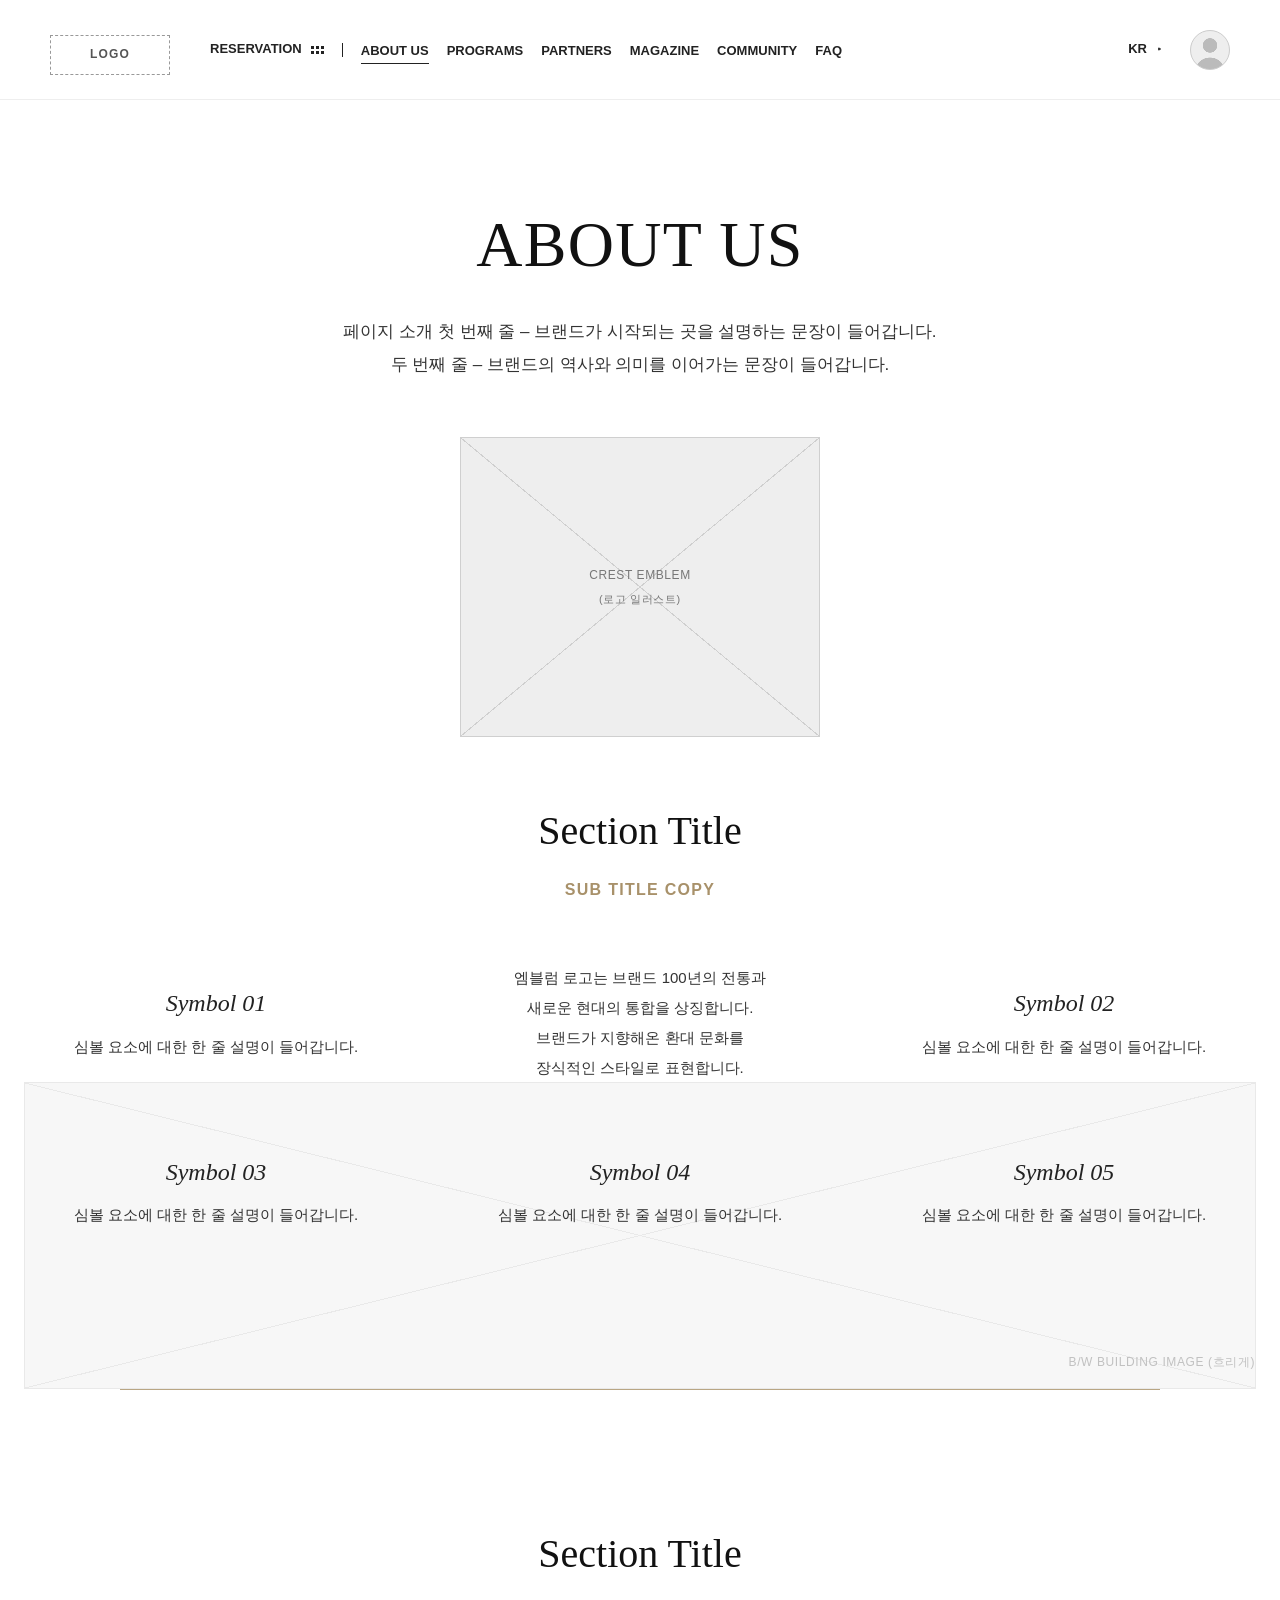
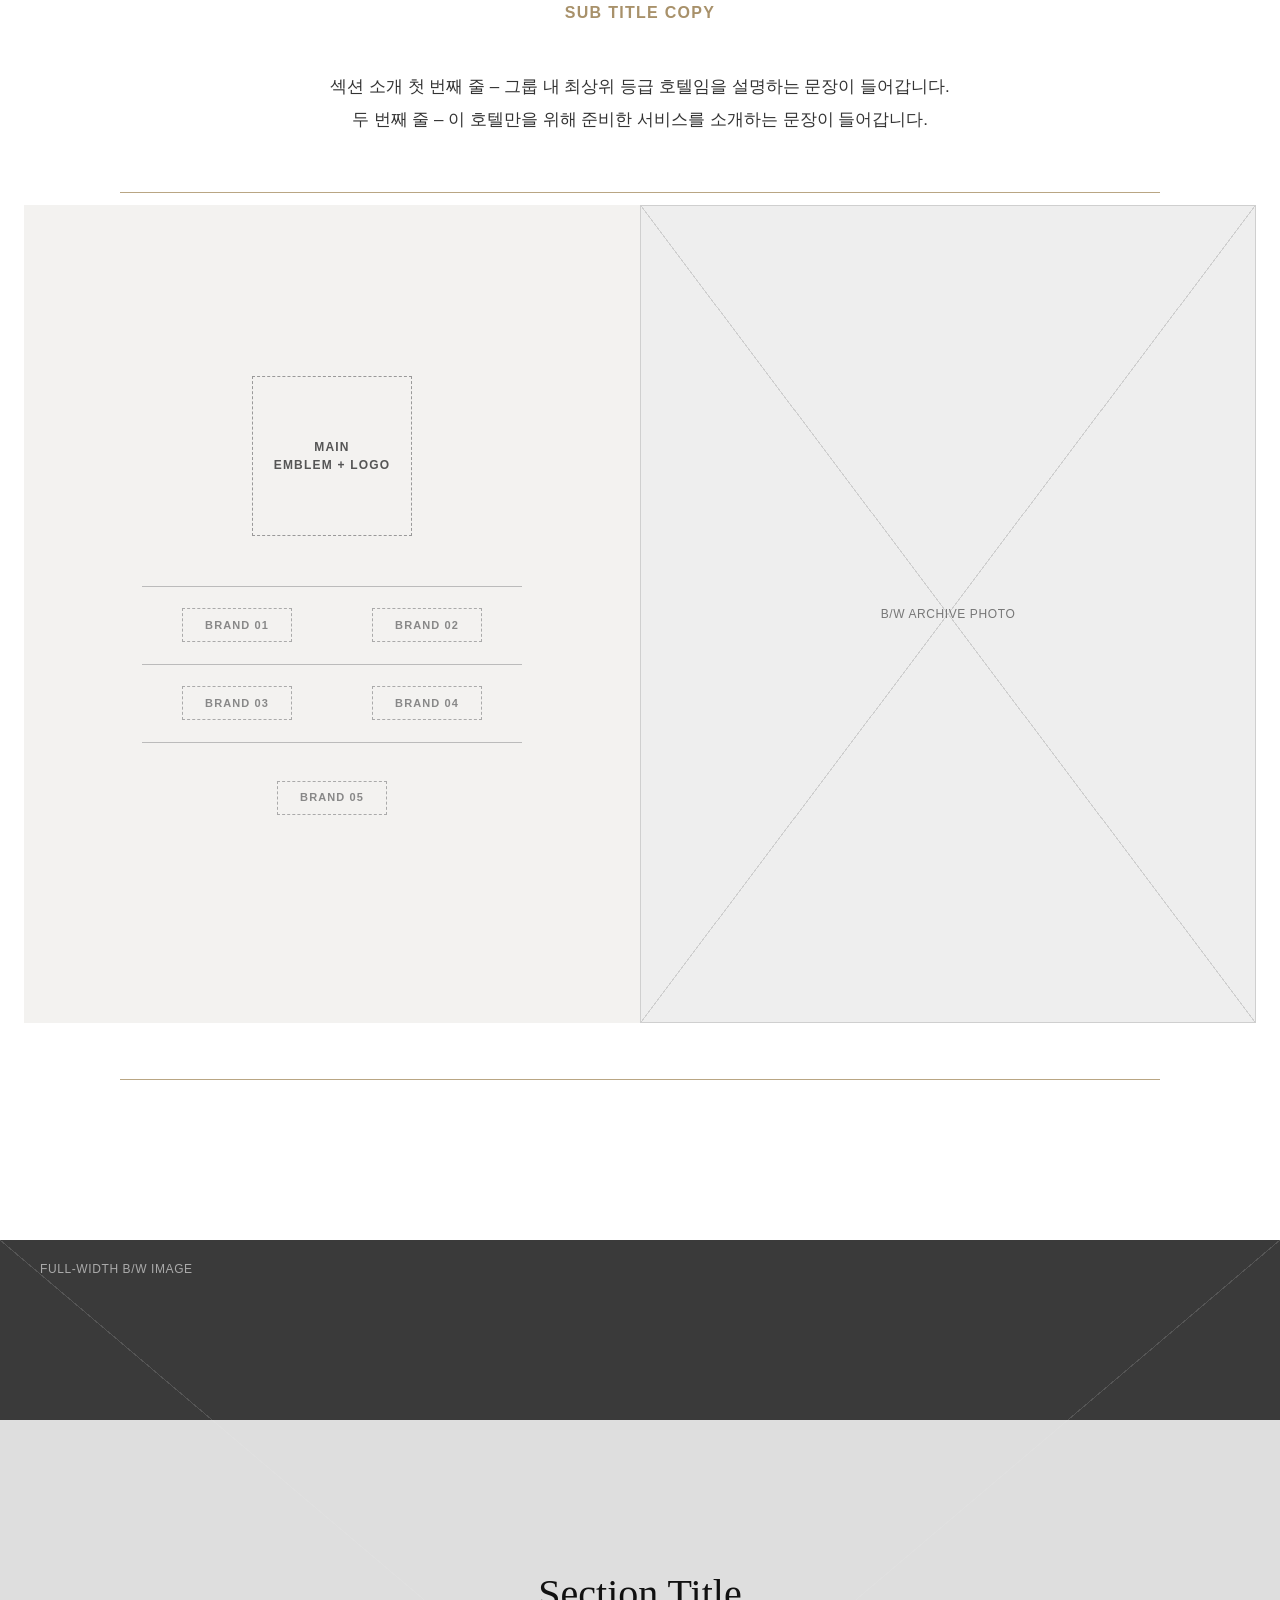
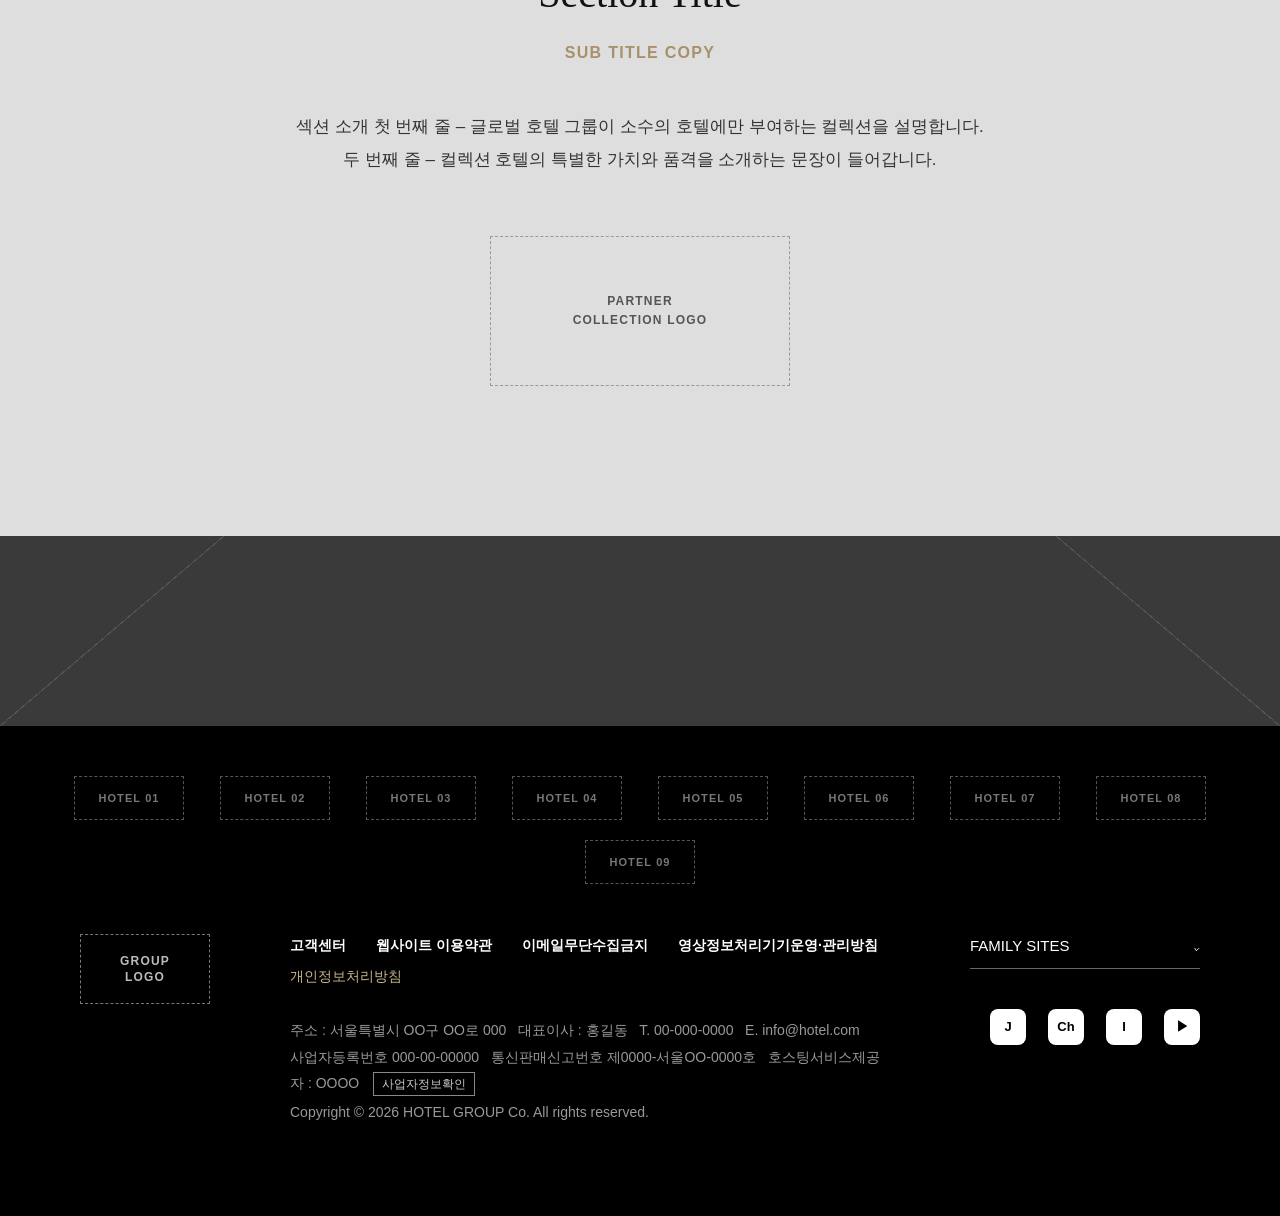
==== commit c30154a1: "디자인 수정(햄버거 바, 로그인/회원가입 디자인 변경)" ====
--- a/about.html
+++ b/about.html
@@ -15,12 +15,13 @@
 <!-- ============================================================
      HEADER
      - data-mode="default"    : 메인 영상 위 (햄버거 · 상품찾기 · KR, 투명)
-     - data-mode="default" : 그 외 섹션 (상단 유틸바 + GNB, 흰 배경)
+     - data-mode="default" : 그 외 섹션 (GNB + KR · 프로필, 흰 배경)
 ============================================================ -->
 <header class="header" id="header" data-mode="default">
 
   <!-- 히어로용 미니 헤더 -->
   <div class="hd-hero">
+    <a href="index.html" class="hd-logo"><span class="ph-box">LOGO</span></a>
     <button type="button" class="btn-ham" aria-label="전체메뉴 열기" aria-expanded="false" aria-controls="allMenu">
       <span></span><span></span><span></span>
     </button>
@@ -30,19 +31,6 @@
 
   <!-- 기본 헤더 -->
   <div class="hd-full">
-    <div class="util-bar">
-      <div class="util-left">
-        <a href="#" class="group-link">HOTEL GROUP</a>
-        <a href="#" class="hd-link">호텔찾기 <i class="ico-search" aria-hidden="true"></i></a>
-        <button type="button" class="hd-lang">KR <i aria-hidden="true">▸</i></button>
-      </div>
-      <ul class="util-right">
-        <li><a href="#">로그인</a></li>
-        <li><a href="#">회원가입</a></li>
-        <li><a href="#">예약확인</a></li>
-        <!-- <li><a href="#">멤버십</a></li> -->
-      </ul>
-    </div>
     <div class="gnb-bar">
       <h1 class="logo"><a href="index.html"><span class="ph-box">LOGO</span></a></h1>
       <nav class="gnb" aria-label="주메뉴">
@@ -57,6 +45,18 @@
           <li><a href="faq.html">FAQ</a></li>
         </ul>
       </nav>
+      <div class="gnb-side">
+        <button type="button" class="hd-lang">KR <i aria-hidden="true">▸</i></button>
+        <div class="profile">
+          <button type="button" class="profile-btn" aria-expanded="false" aria-controls="profileMenu" aria-label="회원 메뉴">
+            <span class="profile-img" aria-hidden="true"></span>
+          </button>
+          <ul class="profile-list" id="profileMenu">
+            <li><a href="#">로그인</a></li>
+            <li><a href="#">회원가입</a></li>
+          </ul>
+        </div>
+      </div>
       <button type="button" class="btn-ham dark" aria-label="전체메뉴 열기" aria-expanded="false" aria-controls="allMenu">
         <span></span><span></span><span></span>
       </button>
@@ -107,85 +107,18 @@
   </div>
 
   <nav class="am-body" aria-label="전체메뉴">
-    <div class="am-col">
-      <button type="button" class="am-tit">ABOUT</button>
-      <ul class="am-list">
-        <li><a href="about.html" aria-current="page">ABOUT US</a></li>
-        <li><a href="#">OUR PROMISE</a></li>
-        <li><a href="#">LOCATION &amp; TRANSPORTATION</a></li>
-        <li><a href="faq.html">FAQ</a></li>
-        <li><a href="#">CONTACT US</a></li>
-      </ul>
-    </div>
-    <div class="am-col">
-      <button type="button" class="am-tit">PROGRAM</button>
-      <ul class="am-list">
-        <li><a href="programs.html">한눈에 보기</a></li>
-        <li><a href="#">ROOM</a>
-          <ul class="am-sub"><li><a href="#">Room Type 01</a></li><li><a href="#">Room Type 02</a></li><li><a href="#">Room Type 03</a></li><li><a href="#">Room Type 04</a></li></ul>
-        </li>
-        <li><a href="#">SUITE</a>
-          <ul class="am-sub"><li><a href="#">Suite Type 01</a></li><li><a href="#">Suite Type 02</a></li><li><a href="#">Suite Type 03</a></li></ul>
-        </li>
-        <li><a href="#">SPECIALTY SUITE</a>
-          <ul class="am-sub"><li><a href="#">Specialty 01</a></li><li><a href="#">Specialty 02</a></li></ul>
-        </li>
-      </ul>
-    </div>
-    <div class="am-col">
-      <button type="button" class="am-tit">PARTNERS</button>
-      <ul class="am-list">
-        <li><a href="partners.html">한눈에 보기</a></li>
-        <li><a href="#">Restaurant 01</a></li>
-        <li><a href="#">Lounge &amp; Bar</a></li>
-        <li><a href="#">Restaurant 02</a></li>
-        <li><a href="#">Restaurant 03</a></li>
-        <li><a href="#">Deli</a></li>
-      </ul>
-    </div>
-    <div class="am-col">
-      <button type="button" class="am-tit">MAGAZINE</button>
-      <ul class="am-list">
-        <li><a href="magazine.html">한눈에 보기</a></li>
-        <li><a href="#">PACKAGE</a></li>
-        <li><a href="#">EVENT</a></li>
-      </ul>
-    </div>
-    <div class="am-col">
-      <button type="button" class="am-tit">COMMUNITY</button>
-      <ul class="am-list">
-        <li><a href="index.html#meeting">한눈에 보기</a></li>
-        <li><a href="#">MEETING</a>
-          <ul class="am-sub"><li><a href="#">Signature Event</a></li></ul>
-        </li>
-        <li><a href="#">WEDDING</a>
-          <ul class="am-sub"><li><a href="#">Signature Wedding</a></li></ul>
-        </li>
-      </ul>
-    </div>
-    <div class="am-col">
-      <button type="button" class="am-tit">FAQ</button>
-      <ul class="am-list">
-        <li><a href="faq.html">한눈에 보기</a></li>
-        <li><a href="#">FITNESS</a></li>
-        <li><a href="#">POOL</a></li>
-        <li><a href="#">SAUNA</a></li>
-        <li><a href="#">PILATES</a></li>
-        <li><a href="#">BUSINESS CENTER</a></li>
-      </ul>
-    </div>
-    <div class="am-col">
-      <button type="button" class="am-tit">RESERVATION</button>
-      <ul class="am-list">
-        <li><a href="#">한눈에 보기</a></li>
-        <li><a href="#">ART COLLECTION</a></li>
-        <li><a href="#">ART TOUR</a></li>
-      </ul>
-      <p class="am-tit sub">LOUNGE</p>
-      <ul class="am-thumbs">
-        <li><a href="#"><span class="ph dark">THUMB</span><em>Story 01</em></a></li>
-        <li><a href="#"><span class="ph dark">THUMB</span><em>Story 02</em></a></li>
-      </ul>
+    <ul class="am-menu">
+      <li><a href="about.html" aria-current="page">ABOUT US</a></li>
+      <li><a href="programs.html">PROGRAMS</a></li>
+      <li><a href="partners.html">PARTNERS</a></li>
+      <li><a href="magazine.html">MAGAZINE</a></li>
+      <li><a href="community.html">COMMUNITY</a></li>
+      <li><a href="faq.html">FAQ</a></li>
+      <li><a href="reservation.html">RESERVATION</a></li>
+    </ul>
+    <div class="am-member">
+      <a href="#" class="am-login">로그인</a>
+      <a href="#" class="am-join">회원가입</a>
     </div>
   </nav>
 </div>
--- a/css/style.css
+++ b/css/style.css
@@ -29,9 +29,8 @@
   --ph: #eee;
   --sub: #777;
   --band: #eeecea;          /* 이미지 뒤 회색 띠 */
-  --util-h: 48px;
   --gnb-h: 100px;
-  --header-h: calc(var(--util-h) + var(--gnb-h));
+  --header-h: var(--gnb-h);
   --vh: 100vh;
   --ease: cubic-bezier(.65, 0, .35, 1);
   --dur: 800ms;
@@ -84,7 +83,10 @@
   display: flex; align-items: center; gap: 36px; padding: 0 50px; color: #fff;
   transition: opacity .4s, transform .4s;
 }
-.btn-ham { width: 32px; height: 24px; display: flex; flex-direction: column; justify-content: space-between; transition: transform .4s var(--ease); }
+.hd-logo { margin-right: 24px; }
+.hd-logo .ph-box { color: #fff; border-color: rgba(255, 255, 255, .6); }   /* 어두운 영상 위라 흰색 */
+html.menu-open .hd-logo { visibility: hidden; }   /* 전체메뉴엔 EMBLEM 이 따로 있음 */
+.btn-ham { width: 32px; height: 24px; display: none; flex-direction: column; justify-content: space-between; transition: transform .4s var(--ease); }   /* PC: 숨김, 모바일에서만 표시 */
 .btn-ham span { display: block; height: 2px; background: currentColor; transition: width .3s; }
 .btn-ham span:nth-child(2) { width: 80%; }
 .btn-ham span:nth-child(3) { width: 60%; }
@@ -96,11 +98,6 @@
 
 /* 기본 헤더 */
 .hd-full { transform: translateY(-100%); transition: transform .5s var(--ease); background: #fff; }
-.util-bar { height: var(--util-h); background: #000; color: #ddd; display: flex; align-items: center; justify-content: space-between; padding: 0 48px; font-size: 12px; }
-.util-left { display: flex; align-items: center; gap: 28px; }
-.group-link { letter-spacing: .02em; }
-.util-right { display: flex; }
-.util-right li + li::before { content: "|"; margin: 0 14px; color: #666; font-size: 10px; }
 .gnb-bar { height: var(--gnb-h); display: flex; align-items: center; padding: 0 50px; gap: 60px; border-bottom: 1px solid #eee; }
 .gnb { display: flex; align-items: center; gap: 0; flex: 1; }
 .reserv-btn { font-size: 15px; font-weight: 700; display: inline-flex; align-items: center; gap: 8px; height: var(--gnb-h); }
@@ -111,7 +108,23 @@
 .gnb-list a { font-size: 15px; font-weight: 700; white-space: nowrap; position: relative; }
 .gnb-list a::after { content: ""; position: absolute; left: 0; right: 0; bottom: -6px; height: 1px; background: #222; transform: scaleX(0); transition: transform .25s; }
 .gnb-list a:hover::after, .gnb-list a.on::after { transform: scaleX(1); }
-.gnb-bar .btn-ham { display: none; color: #222; }
+.gnb-bar .btn-ham { color: #222; }
+
+/* GNB 오른쪽: KR · 프로필 (hover / 포커스 / 클릭 → 로그인 · 회원가입) */
+.gnb-side { display: flex; align-items: center; gap: 28px; margin-left: auto; }
+.profile { position: relative; }
+.profile-btn { display: flex; align-items: center; height: var(--gnb-h); }
+.profile-img {   /* 사람 모양 자리표시 */
+  width: 40px; height: 40px; border-radius: 50%; border: 1px solid #ccc;
+  background: radial-gradient(circle at 50% 38%, #bbb 7px, transparent 7.5px), radial-gradient(circle at 50% 110%, #bbb 15px, transparent 15.5px), #eee;
+}
+.profile-list {
+  position: absolute; right: 0; top: calc(100% - 14px); min-width: 140px; background: #fff; border: 1px solid #ddd; padding: 10px 0;
+  opacity: 0; visibility: hidden; transform: translateY(-6px); transition: .2s;
+}
+.profile:hover .profile-list, .profile:focus-within .profile-list, .profile.open .profile-list { opacity: 1; visibility: visible; transform: none; }
+.profile-list a { display: block; padding: 8px 20px; font-size: 13px; font-weight: 600; white-space: nowrap; }
+.profile-list a:hover { background: #f3f3f3; }
 
 /* 모드 전환 */
 /* 전체메뉴 열림: 미니 헤더(햄버거 · 상품찾기 · KR)는 제자리에 그대로, 메뉴 위에 표시 */
@@ -119,8 +132,6 @@
 html.menu-open .header[data-mode] .hd-hero { opacity: 1; transform: none; color: #fff; }
 html.menu-open .hd-hero > * { pointer-events: auto; }  /* 미니 헤더 줄 전체가 아니라 버튼·링크만 클릭 받음 (모바일 X 버튼이 이 줄 안에 있음) */
 html.menu-open .header[data-mode] .hd-full { transform: translateY(-100%); }
-html.menu-open .hd-hero .btn-ham { transform: rotate(-45deg); }      /* 열림 상태: 사선 */
-html.menu-open .hd-hero .btn-ham span { width: 100%; }
 .header[data-mode="default"] .hd-hero { opacity: 0; transform: translateY(-20px); pointer-events: none; }
 .header[data-mode="default"] .hd-full { transform: none; }
 
@@ -133,26 +144,21 @@
   transition: transform .6s var(--ease), visibility 0s linear .6s;
 }
 .all-menu.open { transform: none; visibility: visible; transition: transform .6s var(--ease), visibility 0s; }
-.am-head { position: relative; height: 170px; display: flex; justify-content: center; padding-top: 18px; }
-.emblem { border-color: #777; color: #999; width: 120px; height: 100px; }
-.am-close { position: absolute; right: 270px; top: 122px; width: 28px; height: 28px; }
+/* 햄버거가 모바일에만 있으므로 전체메뉴도 모바일 기준 한 벌 */
+.am-head { position: relative; height: 100px; display: flex; justify-content: center; padding-top: 18px; }
+.emblem { border-color: #777; color: #999; width: 80px; height: 64px; }
+.am-close { position: absolute; right: 20px; top: 20px; width: 28px; height: 28px; }
 .am-close span { position: absolute; left: 0; top: 50%; width: 100%; height: 1.5px; background: #fff; }
 .am-close span:first-child { transform: rotate(45deg); }
 .am-close span:last-child { transform: rotate(-45deg); }
 
-.am-body { display: grid; grid-template-columns: repeat(7, 1fr); gap: 24px; padding: 30px 250px 60px; }
-.am-tit { display: block; font-size: 15px; font-weight: 600; color: #999; letter-spacing: .04em; text-align: left; margin-bottom: 40px; cursor: default; }
-.am-tit.sub { margin: 90px 0 18px; }
-.am-list > li { margin-bottom: 30px; }
-.am-list > li > a { font-size: 18px; font-weight: 700; line-height: 1.2; }
-.am-list > li > a:hover { text-decoration: underline; text-underline-offset: 4px; }
-.am-sub { margin-top: 14px; }
-.am-sub li + li { margin-top: 12px; }
-.am-sub a { font-size: 14px; color: #999; }
-.am-sub a:hover { color: #fff; }
-.am-thumbs li + li { margin-top: 20px; }
-.am-thumbs .ph { width: 100%; aspect-ratio: 5 / 4; }
-.am-thumbs em { display: block; margin-top: 10px; font-style: normal; font-size: 14px; color: #999; }
+.am-body { padding: 0 20px 48px; }
+.am-menu > li { border-bottom: 1px solid #333; }
+.am-menu a { display: block; padding: 18px 0; font-size: 16px; font-weight: 700; letter-spacing: .04em; }
+.am-menu a[aria-current] { color: #999; }
+.am-member { display: flex; gap: 10px; margin-top: 36px; }
+.am-member a { flex: 1; display: flex; align-items: center; justify-content: center; height: 48px; border: 1px solid #555; font-size: 14px; }
+.am-member .am-join { background: #fff; border-color: #fff; color: #111; }
 
 /* ==========================================================
    HERO LAYER – 첫 화면만 풀페이지 방식
@@ -245,8 +251,6 @@
   .gnb-bar { gap: 40px; }
   .gnb-sep { margin: 0 30px; }
   .gnb-list { gap: 28px; }
-  .am-body { padding: 30px 80px 60px; }
-  .am-close { right: 80px; }
   .feat-visual { padding: 0 120px; }
   .foot-main { padding: 0 80px; gap: 80px; }
   .sec-line, .feat-head { width: calc(100% - 240px); }
@@ -256,30 +260,18 @@
   .gnb-list { gap: 18px; }
   .gnb-list a, .reserv-btn { font-size: 13px; }
   .gnb-sep { margin: 0 18px; }
-  .am-body { grid-template-columns: repeat(4, 1fr); row-gap: 40px; }
 }
 
 @media (max-width: 1024px) {
-  :root { --util-h: 0px; --gnb-h: 64px; }
-  .util-bar, .gnb { display: none; }
-  .gnb-bar { justify-content: space-between; padding: 0 20px; }
-  .gnb-bar .btn-ham { display: flex; }
+  :root { --gnb-h: 64px; }
+  .gnb, .profile { display: none; }   /* 모바일: 로그인 · 회원가입은 전체메뉴 안에 */
+  .gnb-bar { padding: 0 20px; gap: 20px; }
+  .btn-ham { display: flex; }
+  .hd-hero .hd-lang { margin-left: auto; }   /* 오른쪽 끝: KR · 햄버거 */
   .hd-hero { padding: 0 20px; gap: 20px; }
+  .hd-hero .btn-ham { order: 1; }
   .hd-hero .hd-link { display: none; }
-
-  .am-head { height: 100px; }
-  .emblem { width: 80px; height: 64px; }
-  .am-close { right: 20px; top: 20px; }
-  .am-body { display: block; padding: 0 20px 40px; }
-  .am-col { border-bottom: 1px solid #333; }
-  .am-tit { width: 100%; margin: 0; padding: 18px 0; font-size: 16px; color: #fff; cursor: pointer; display: flex; justify-content: space-between; }
-  .am-tit:not(.sub)::after { content: "+"; }
-  .am-col.open > .am-tit::after { content: "−"; }
-  .am-tit.sub { display: none; }
-  .am-list, .am-thumbs { display: none; padding-bottom: 18px; }
-  .am-col.open .am-list { display: block; }
-  .am-list > li { margin-bottom: 16px; }
-  .am-list > li > a { font-size: 15px; }
+  html.menu-open .hd-hero .btn-ham { visibility: hidden; }   /* 메뉴 열림: 같은 자리의 X(.am-close)만 보이게 */
 
   .hero-ctrl { right: 16px; }
   .h-serif { font-size: 32px; }
--- a/css/sub.css
+++ b/css/sub.css
@@ -19,7 +19,7 @@
 .hd-full { position: relative; }
 .gnb-bar, .sub-bar { transition: opacity .3s, visibility 0s linear .3s; }
 .sub-bar {
-  position: absolute; left: 0; right: 0; top: var(--util-h); height: var(--gnb-h);
+  position: absolute; left: 0; right: 0; top: 0; height: var(--gnb-h);
   display: flex; align-items: center; gap: 90px; padding: 0 50px;
   background: #fff; border-bottom: 1px solid #eee;
   opacity: 0; visibility: hidden;
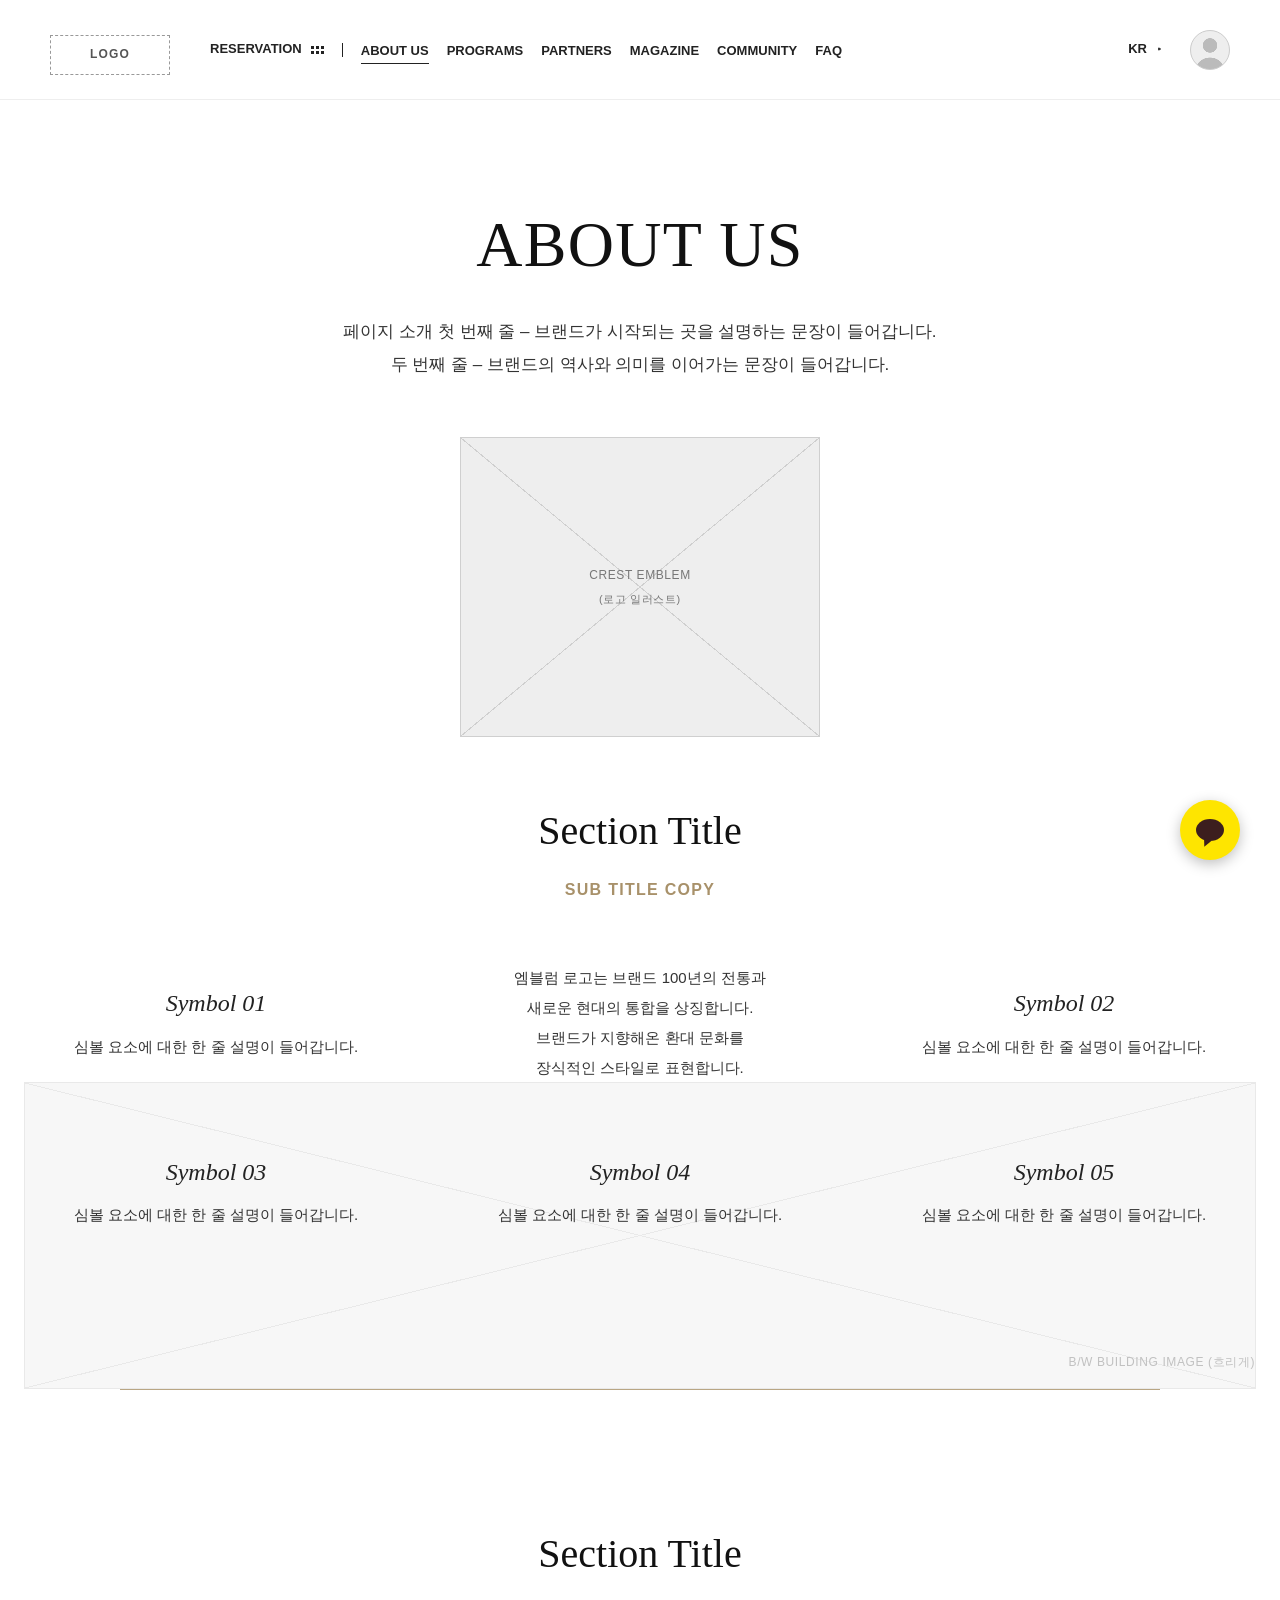
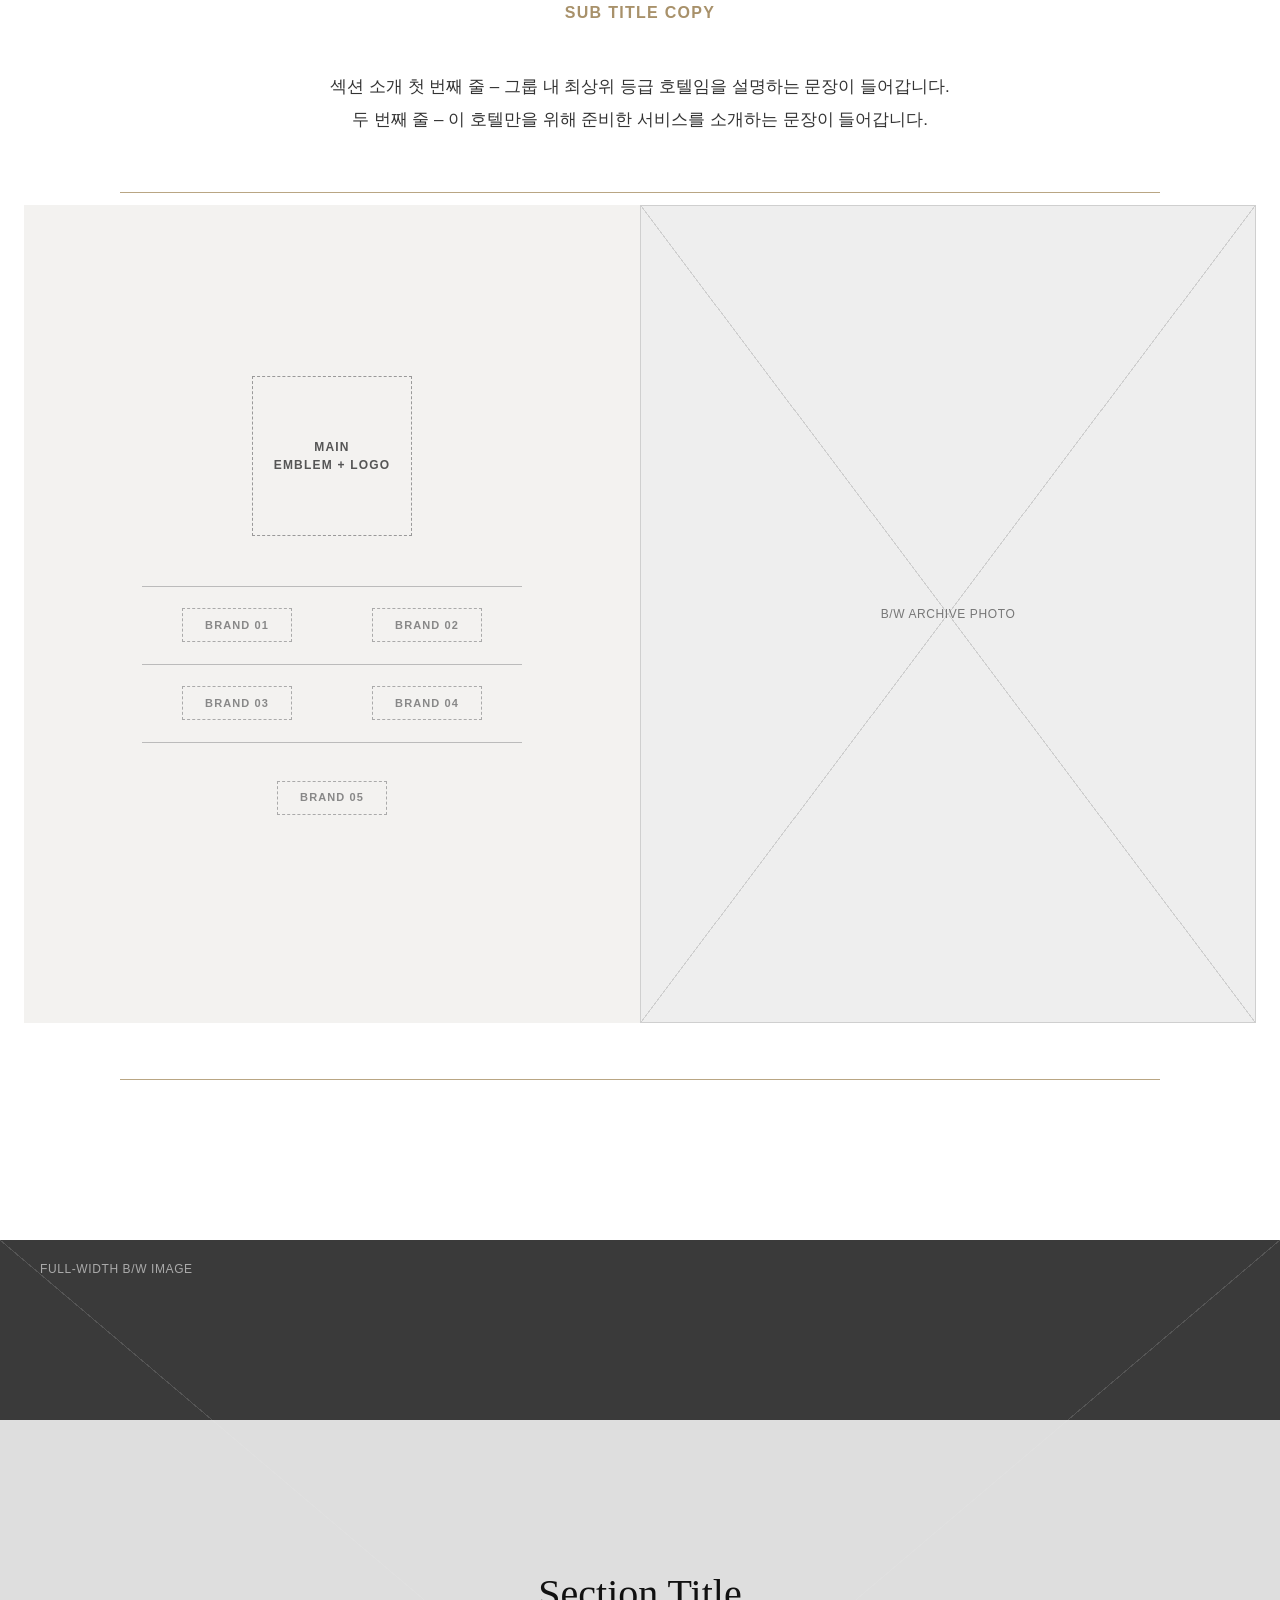
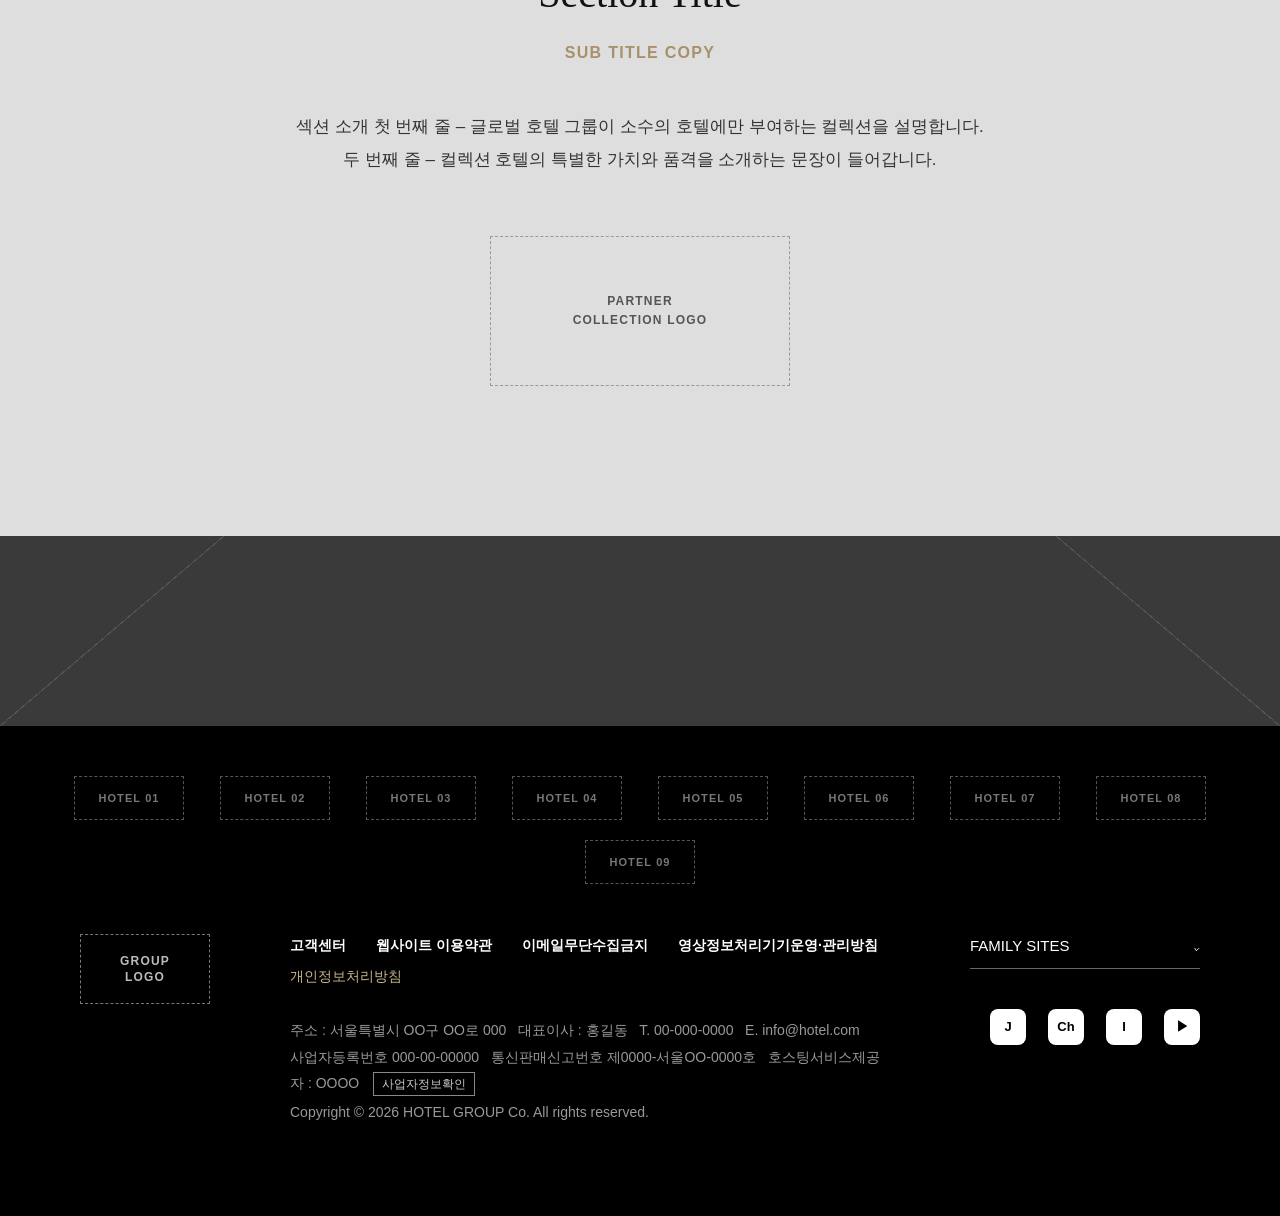
==== commit 339471b8: "하단에 카톡 추가, 자잘한 코드 수정" ====
--- a/about.html
+++ b/about.html
@@ -76,7 +76,7 @@
               <li><a href="programs.html">PROGRAM</a></li>
               <li><a href="partners.html">PARTNERS</a></li>
               <li><a href="magazine.html">MAGAZINE</a></li>
-              <li><a href="#">COMMUNITY</a></li>
+              <li><a href="community.html">COMMUNITY</a></li>
               <li><a href="faq.html">FAQ</a></li>
               <li><a href="reservation.html">RESERVATION</a></li>
             </ul>
@@ -273,6 +273,10 @@
         </div>
       </footer>
 
+<!-- 카카오톡 채널 바로가기 (화면 오른쪽 아래 고정)
+     TODO: href 를 채널 주소(https://pf.kakao.com/_채널ID/chat)로 바꾸고 target="_blank" rel="noopener" 추가 -->
+<a href="#" class="kakao-fab" aria-label="카카오톡 채널 상담"><i aria-hidden="true"></i></a>
+
 <script src="js/ui.js"></script>
 <script src="js/sub.js"></script>
 </body>
--- a/css/style.css
+++ b/css/style.css
@@ -81,13 +81,13 @@
 .hd-hero {
   position: absolute; inset: 0 0 auto; height: var(--gnb-h);
   display: flex; align-items: center; gap: 36px; padding: 0 50px; color: #fff;
-  transition: opacity .4s, transform .4s;
+  transition: opacity .4s, transform .4s, visibility .4s;
 }
 .hd-logo { margin-right: 24px; }
 .hd-logo .ph-box { color: #fff; border-color: rgba(255, 255, 255, .6); }   /* 어두운 영상 위라 흰색 */
 html.menu-open .hd-logo { visibility: hidden; }   /* 전체메뉴엔 EMBLEM 이 따로 있음 */
-.btn-ham { width: 32px; height: 24px; display: none; flex-direction: column; justify-content: space-between; transition: transform .4s var(--ease); }   /* PC: 숨김, 모바일에서만 표시 */
-.btn-ham span { display: block; height: 2px; background: currentColor; transition: width .3s; }
+.btn-ham { width: 32px; height: 24px; display: none; flex-direction: column; justify-content: space-between; }   /* PC: 숨김, 모바일에서만 표시 */
+.btn-ham span { display: block; height: 2px; background: currentColor; }
 .btn-ham span:nth-child(2) { width: 80%; }
 .btn-ham span:nth-child(3) { width: 60%; }
 .hd-link { font-size: 13px; display: inline-flex; align-items: center; gap: 4px; }
@@ -110,7 +110,7 @@
 .gnb-list a:hover::after, .gnb-list a.on::after { transform: scaleX(1); }
 .gnb-bar .btn-ham { color: #222; }
 
-/* GNB 오른쪽: KR · 프로필 (hover / 포커스 / 클릭 → 로그인 · 회원가입) */
+/* GNB 오른쪽: KR · 프로필 (hover / 클릭 · Enter → 로그인 · 회원가입) */
 .gnb-side { display: flex; align-items: center; gap: 28px; margin-left: auto; }
 .profile { position: relative; }
 .profile-btn { display: flex; align-items: center; height: var(--gnb-h); }
@@ -122,17 +122,17 @@
   position: absolute; right: 0; top: calc(100% - 14px); min-width: 140px; background: #fff; border: 1px solid #ddd; padding: 10px 0;
   opacity: 0; visibility: hidden; transform: translateY(-6px); transition: .2s;
 }
-.profile:hover .profile-list, .profile:focus-within .profile-list, .profile.open .profile-list { opacity: 1; visibility: visible; transform: none; }
+.profile:hover .profile-list, .profile.open .profile-list { opacity: 1; visibility: visible; transform: none; }
 .profile-list a { display: block; padding: 8px 20px; font-size: 13px; font-weight: 600; white-space: nowrap; }
 .profile-list a:hover { background: #f3f3f3; }
 
 /* 모드 전환 */
 /* 전체메뉴 열림: 미니 헤더(햄버거 · 상품찾기 · KR)는 제자리에 그대로, 메뉴 위에 표시 */
 html.menu-open .header { z-index: 400; pointer-events: none; } /* 투명한 헤더 상자가 메뉴(닫기 버튼)를 덮지 않게 – 미니 헤더만 아래에서 다시 켬 */
-html.menu-open .header[data-mode] .hd-hero { opacity: 1; transform: none; color: #fff; }
+html.menu-open .header[data-mode] .hd-hero { opacity: 1; visibility: visible; transform: none; color: #fff; }
 html.menu-open .hd-hero > * { pointer-events: auto; }  /* 미니 헤더 줄 전체가 아니라 버튼·링크만 클릭 받음 (모바일 X 버튼이 이 줄 안에 있음) */
 html.menu-open .header[data-mode] .hd-full { transform: translateY(-100%); }
-.header[data-mode="default"] .hd-hero { opacity: 0; transform: translateY(-20px); pointer-events: none; }
+.header[data-mode="default"] .hd-hero { opacity: 0; visibility: hidden; transform: translateY(-20px); pointer-events: none; }   /* visibility: 숨은 링크에 Tab 이 멈추지 않게 */
 .header[data-mode="default"] .hd-full { transform: none; }
 
 /* ==========================================================
@@ -244,6 +244,19 @@
 .sns { display: flex; gap: 22px; margin-top: 40px; justify-content: flex-end; }
 .sns-ico { display: flex; align-items: center; justify-content: center; width: 36px; height: 36px; background: #fff; color: #000; border-radius: 8px; font-size: 13px; font-weight: 700; }
 
+/* 카카오톡 채널 바로가기 – 영상 레이어(50) · 헤더(100) 사이, 전체메뉴(300)에는 가려짐 */
+.kakao-fab {
+  position: fixed; right: 40px; bottom: 40px; z-index: 90; width: 60px; height: 60px; border-radius: 50%;
+  display: flex; align-items: center; justify-content: center;
+  background: #fee500; box-shadow: 0 4px 14px rgba(0, 0, 0, .25); transition: transform .2s;
+}
+.kakao-fab:hover { transform: translateY(-3px); }
+.kakao-fab i { position: relative; width: 28px; height: 22px; border-radius: 50%; background: #3c1e1e; }   /* 말풍선 */
+.kakao-fab i::after {
+  content: ""; position: absolute; left: 6px; bottom: -6px; transform: rotate(25deg);
+  border-left: 4px solid transparent; border-right: 4px solid transparent; border-top: 8px solid #3c1e1e;
+}
+
 /* ==========================================================
    RESPONSIVE
 ========================================================== */
@@ -274,6 +287,7 @@
   html.menu-open .hd-hero .btn-ham { visibility: hidden; }   /* 메뉴 열림: 같은 자리의 X(.am-close)만 보이게 */
 
   .hero-ctrl { right: 16px; }
+  .kakao-fab { right: 16px; bottom: 16px; width: 52px; height: 52px; }
   .h-serif { font-size: 32px; }
   .h-serif.xl { font-size: 32px; }
   .intro-inner { gap: 28px; }
